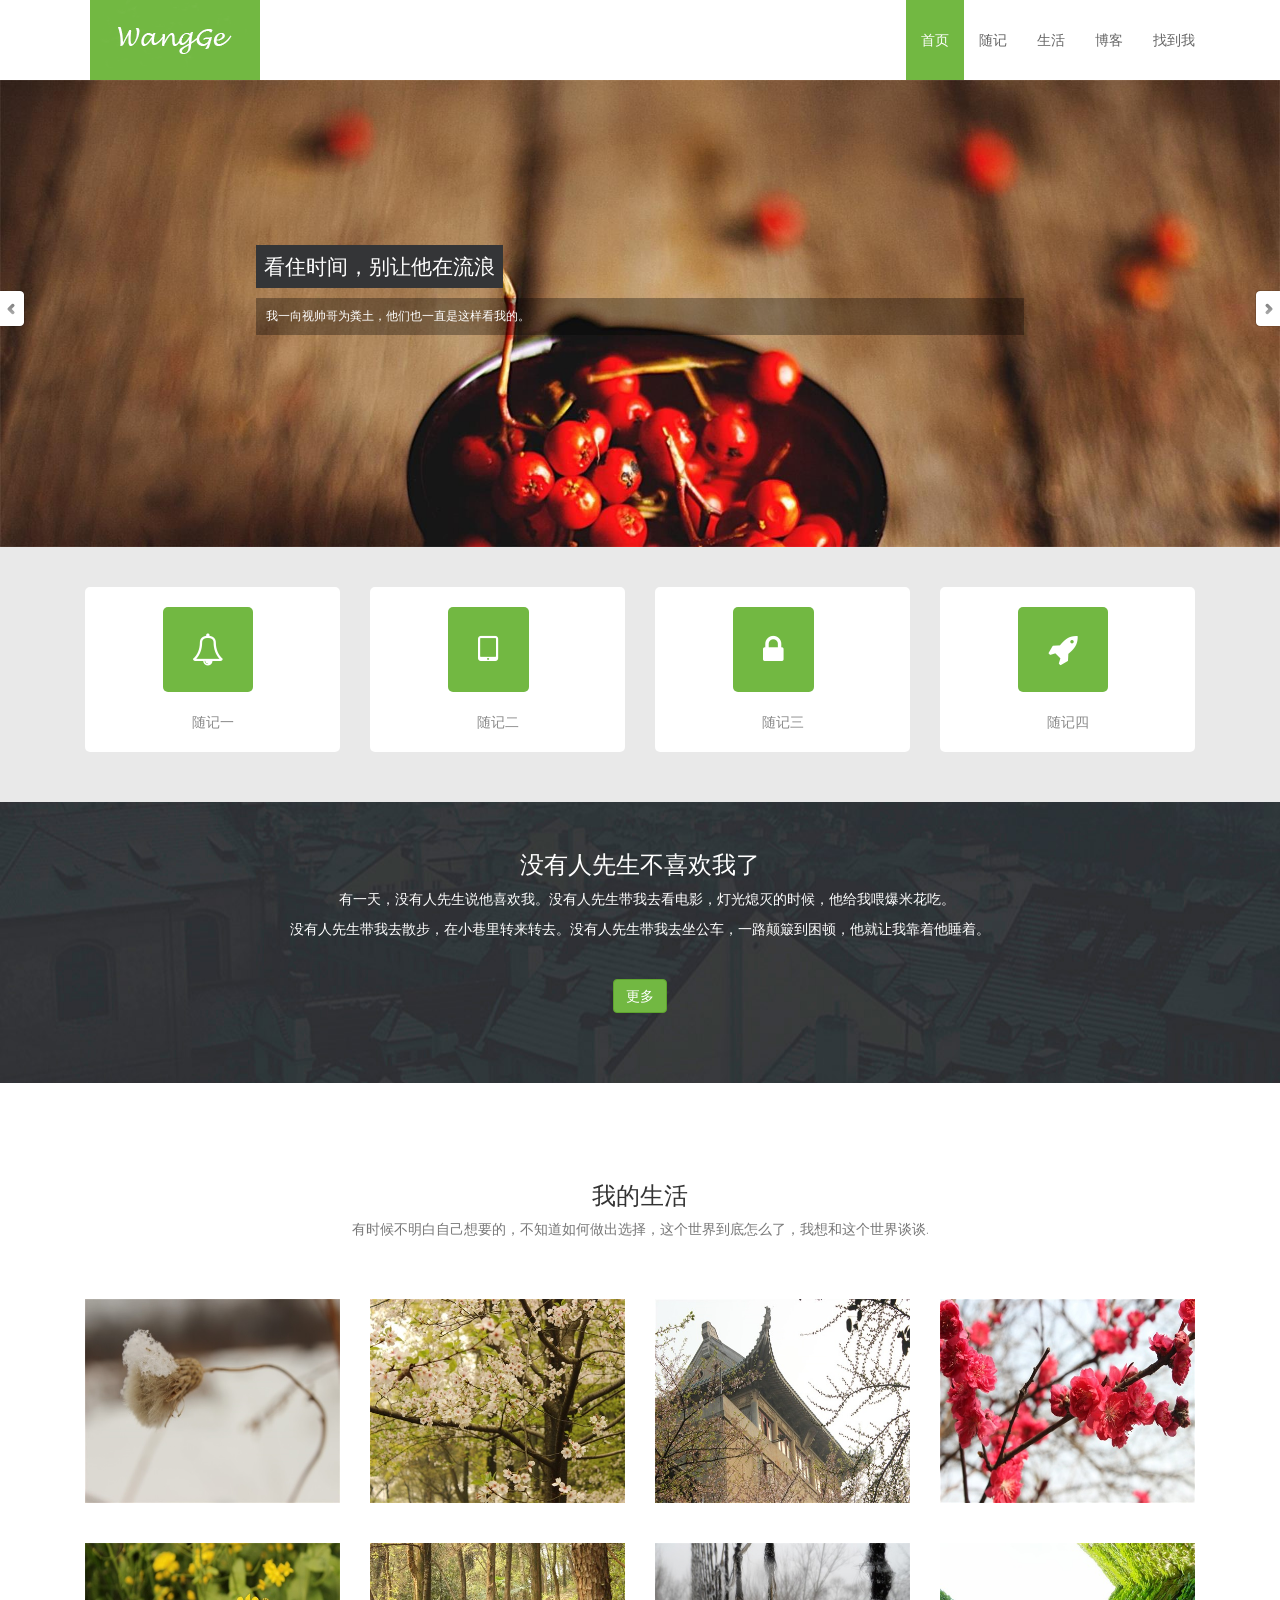
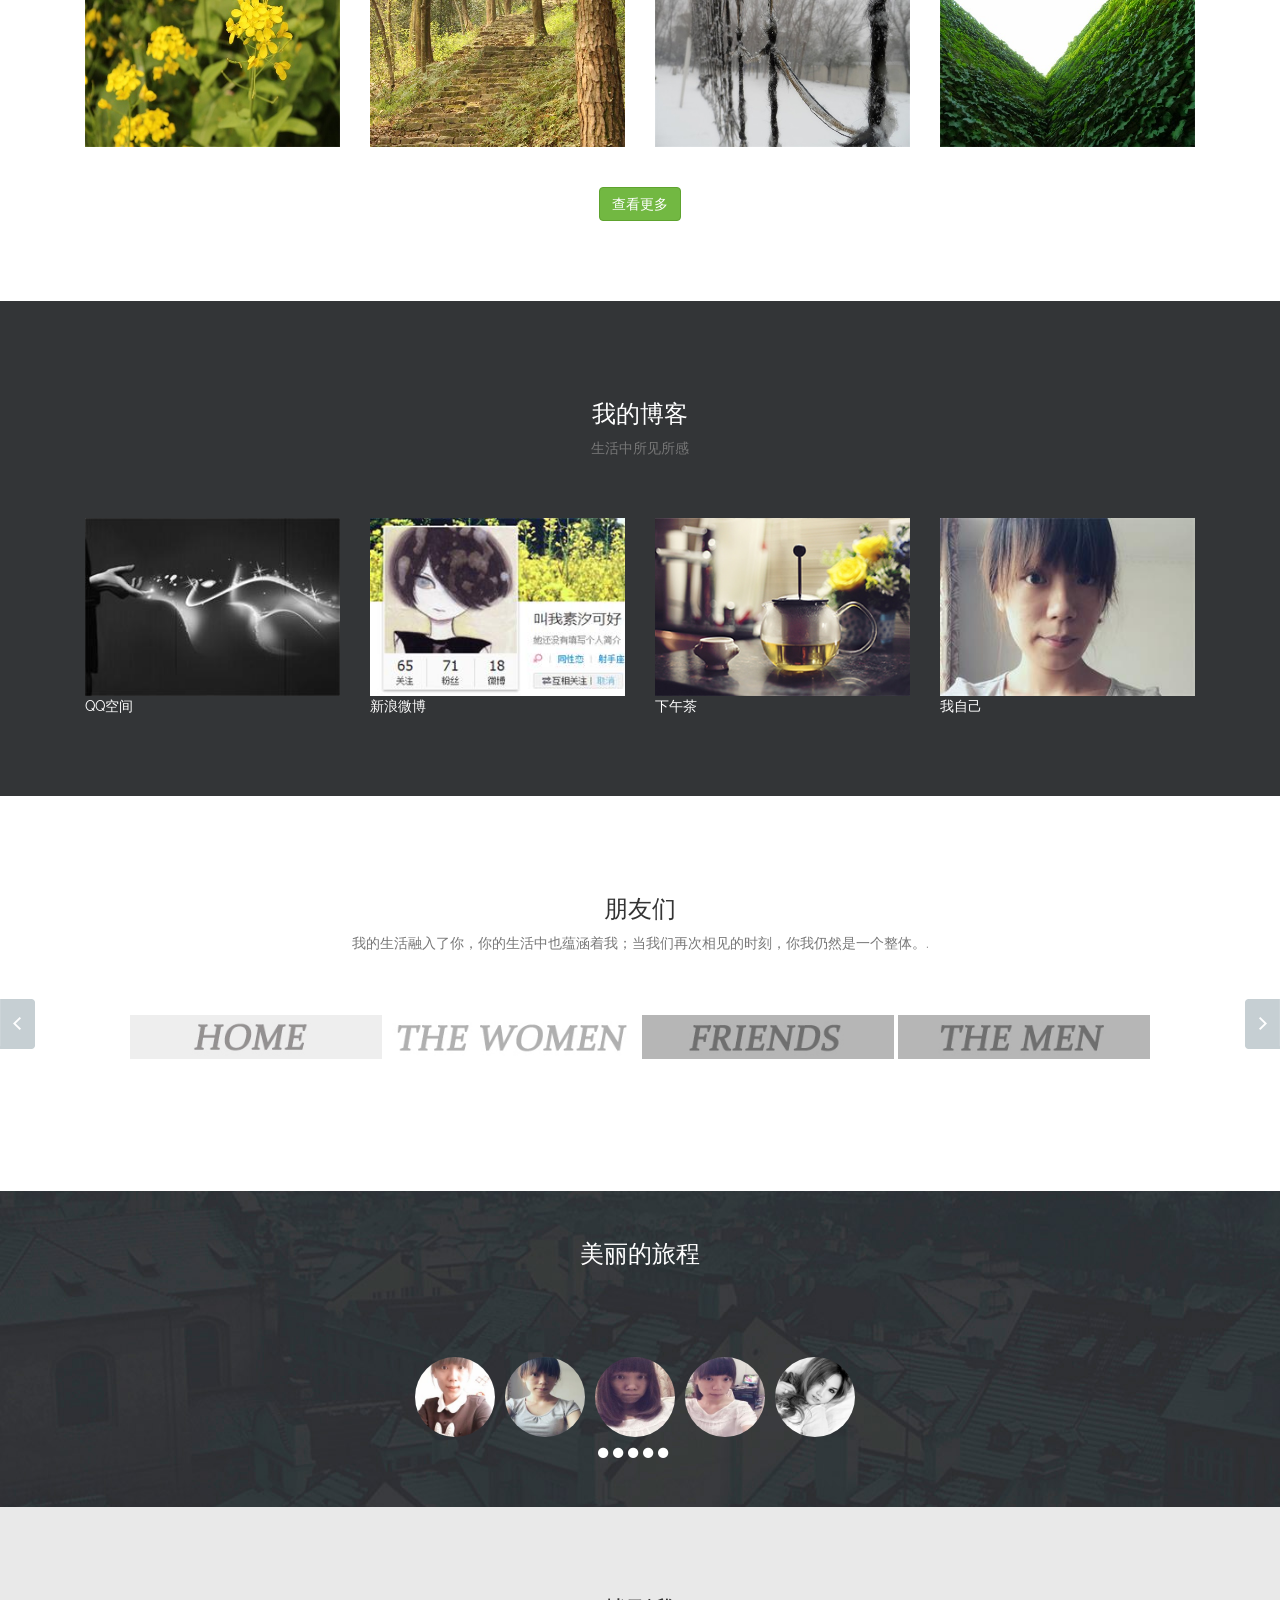
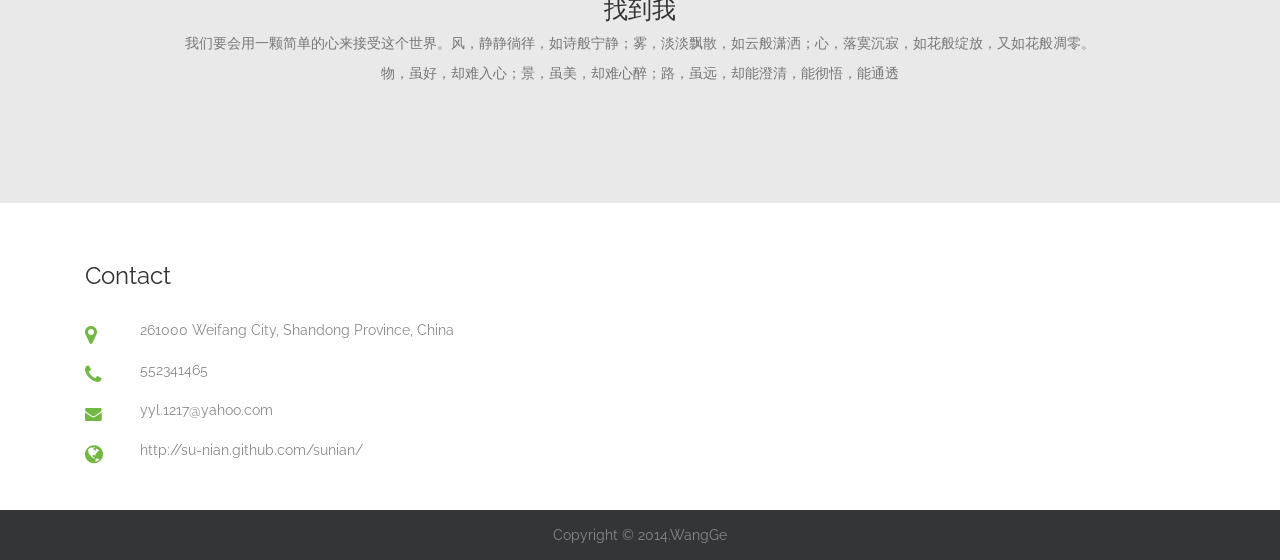
==== index.html @ d18a6585 "reset" ====
<!DOCTYPE html>
<html>
  <head>
    <title>Wang Ge</title>
    <meta name="keywords" content="Wang Ge,������ϫ�ɺ�,��֮����˭�����" />
	<meta name="description" content="�������ҳ" />
    <meta charset="gb2312">
    <meta name="viewport" content="width=device-width, initial-scale=1.0">
    <!-- Bootstrap -->
    <link href="css/bootstrap.min.css" rel="stylesheet">
    <link href="css/font-awesome.min.css" rel="stylesheet">
    <link href="css/templatemo_style.css" rel="stylesheet">
   	<link rel="stylesheet" href="css/templatemo_misc.css">

    <link href="css/circle.css" rel="stylesheet">
    <link href="css/jquery.bxslider.css" rel="stylesheet" />
    <link rel="stylesheet" href="css/nivo-slider.css">
    <link rel="stylesheet" href="css/slimbox2.css" type="text/css" media="screen" />
    <link href='http://fonts.googleapis.com/css?family=Raleway:400,100,600' rel='stylesheet' type='text/css'>
    <script type="text/javascript" src="js/jquery.min.js"></script>
    <script type="text/JavaScript" src="js/slimbox2.js"></script>

    <!-- HTML5 Shim and Respond.js IE8 support of HTML5 elements and media queries -->
    <!-- WARNING: Respond.js doesn't work if you view the page via file:// -->
    <!--[if lt IE 9]>
      <script src="https://oss.maxcdn.com/libs/html5shiv/3.7.0/html5shiv.js"></script>
      <script src="https://oss.maxcdn.com/libs/respond.js/1.3.0/respond.min.js"></script>
    <![endif]-->
    <link rel="stylesheet" type="text/css" href="css/ddsmoothmenu.css" />
	<link href="images/icon.png" rel="icon">
	<script type="text/javascript" src="js/jquery.min.js"></script>
	<script type="text/javascript" src="js/ddsmoothmenu.js"></script>
	<script type="text/javascript">

ddsmoothmenu.init({
	mainmenuid: "templatemo_flicker", //menu DIV id
	orientation: 'h', //Horizontal or vertical menu: Set to "h" or "v"
	classname: 'ddsmoothmenu', //class added to menu's outer DIV
	//customtheme: ["#1c5a80", "#18374a"],
	contentsource: "markup" //"markup" or ["container_id", "path_to_menu_file"]
})

</script>

  </head>
  <body>
    <header>
    <!-- start menu -->
    <div id="templatemo_home">
    	<div class="templatemo_top">
      <div class="container templatemo_container">
        <div class="row">
          <div class="col-sm-3 col-md-3">
            <div class="logo">
              <a  href="http://sc.chinaz.com/"><img src="images/templatemo_logo.png" alt="logo"></a>
            </div>
          </div>
          <div class="col-sm-9 col-md-9 templatemo_col9">
          	<div id="top-menu">
            <nav class="mainMenu">
              <ul class="nav">
                <li><a class="menu" href="#templatemo_home">��ҳ</a></li>
                <li><a class="menu" href="#templatemo_about">���</a></li>
                <li><a class="menu" href="#templatemo_portfolio">����</a></li>
                <li><a class="menu" href="#templatemo_blog">����</a></li>
                <li><a class="menu" href="#templatemo_contact">�ҵ���</a></li>
              </ul>
            </nav>
            </div>
          </div>
        </div>
      </div>
    </div>
    </div>
    <div class="clear"></div>
    <!-- end menu -->
      	<div  id="slider"  class="nivoSlider templatemo_slider">
        	<a href="#"><img src="images/slider/img_1_blank.jpg" alt="slide 1" /></a>
			<a href="#"><img src="images/slider/img_2_blank.jpg" alt="slide 2" /></a>
            <a href="#"><img src="images/slider/img_3_blank.jpg" alt="slide 3" /></a>

    	</div>
             <div class="templatemo_caption">
                
                    <div class="clear"></div>
                    <h1>��סʱ�䣬������������</h1>
                    <div class="clear"></div>
             		<p>��һ����˧��Ϊ����������Ҳһֱ���������ҵġ�</p>
	          	    <!--<a class="btn btn-large btn-primary" href="#">Read More</a>-->
              </div>
  </header>
  	<div class="templatemo_lightgrey_about" id="templatemo_about">
	<div class="container">
    	<div class="col-xs-6 col-sm-6 col-md-3 templatemo_col12">
        	<div class="item project-post">
						<div class="templatemo_about_box">
                        	<div class="square_coner">
                     		   <span class="texts-a"><i class="fa fa-bell-o"></i></span>
                      	  </div>
                     	  ���һ</div>
						<div class="col-xs-12 col-sm-6 col-md-3 hover-box" >
							<div class="inner-hover-box">
								<p>����������ʼ����ÿһ���˱�����˹¶�,������Ϊ��,���ǲŲ��ϵذ���,���ǰ�������Ϊ������Ҫ����,������Ҫ��������Ϊ������Ҫ����һ������Ҫ�ĸо�.
</p>
							</div>
						</div>
					</div>
        </div>
        <div class="col-xs-6 col-sm-6 col-md-3 templatemo_col12">
        	<div class="item project-post">
						<div class="templatemo_about_box">
                        	<div class="square_coner">
                     		   <span class="texts-a"><i class="fa fa-tablet"></i></span>
                      	  </div>
                     	   ��Ƕ�</div>
						<div class="col-xs-6 col-sm-6 col-md-3 hover-box" >
							<div class="inner-hover-box">
								<p>���ָо���������,���Ǵ���,������������������ϲ������˺���,Ҳ���ᱻ������.</p>
							</div>
						</div>
					</div>
        </div>
        <div class="col-xs-6 col-sm-6 col-md-3 templatemo_col12 templatemo_margintop10">
        	<div class="item project-post">
						<div class="templatemo_about_box">
                        	<div class="square_coner">
                     		   <span class="texts-a"><i class="fa fa-lock"></i></span>
                      	  </div>
                     	   �����</div>
						<div class="col-xs-6 col-sm-6 col-md-3 hover-box" >
							<div class="inner-hover-box">
								<p>��Ϊ���������Ҳ�֪�����Լ���˭,��Ϊ��ĸ�������Ҹ���Ѫ�����.��ֻ���ÿһ�����Ҳ����������˵һ��,лл��.</p>
							</div>
						</div>
					</div>
        </div>
        <div class="col-xs-6 col-sm-6 col-md-3 templatemo_col12 templatemo_margintop10">
        	<div class="item project-post">
						<div class="templatemo_about_box">
                        	<div class="square_coner">
                     		   <span class="texts-a"><i class="fa fa-rocket"></i></span>
                      	  </div>
                     	   �����</div>
						<div class="col-xs-6 col-sm-6 col-md-3 hover-box" >
							<div class="inner-hover-box">
								<p>��Ϊ��Ĵ���,����������������仯��˵�������,��һ����������Զ��������,��ʹ��һ���˻�µ�������ȥ.</p>
							</div>
						</div>
					</div>
        </div>
    </div>
    </div>
	<div class="copyrights">Collect from <a href="http://sc.chinaz.com/" >Website Template</a></div>
    <div class="clear"></div>
    <div class="templatemo_reasonbg">
    	<h2>û����������ϲ������</h2>
       		<p>����һ�죬û��������˵��ϲ���ҡ�û������������ȥ����Ӱ���ƹ�Ϩ���ʱ��������ι���׻��ԡ�</p><p>û������������ȥɢ������С����ת��תȥ��û������������ȥ��������һ·���������٣��������ҿ�����˯�š�</p>
            <div class="clear height10"></div>
	        
			<div class="clear height20"></div>
            <a class="btn btn-large btn-primary" href="http://user.qzone.qq.com/552341465/2">����</a>
    </div>
    <div class="clear"></div>
    <!--Our Portfolio Start-->
    <div class="templatemo_portfolio" id="templatemo_portfolio">
        	<h2>�ҵ�����</h2>
            <p>��ʱ�������Լ���Ҫ�ģ���֪���������ѡ��������絽����ô�ˣ�������������̸̸.</p>

            <div class="container">
           	  <div class="col-xs-6 col-sm-6 col-md-3 templatemo_col12">
              	<div class="portfolio-item">
							<div class="portfolio-thumb">
								<img src="images/portfolio/1.jpg" alt="portfolio 1">
								<div class="overlay-p">
									<a href="images/portfolio/1.jpg" data-rel="lightbox[portfolio]">
                                    	<ul>
                                        	<li>��ѩ</li>
                                            <li class="fa fa-circle"></li>
                                            <li class="fa fa-circle fsmall"></li>
                                            <li class="fa fa-circle"></li>
                                            <li class="fa fa-circle fsmall"></li>
                                            <li class="fa fa-search fa-2x"></li>
                                        </ul>
									</a>
								</div>
							</div> <!-- /.portfolio-thumb -->
						</div>

              </div>
              <div class="col-xs-6 col-sm-6 col-md-3 templatemo_col12">
              	<div class="portfolio-item">
							<div class="portfolio-thumb">
								<img src="images/portfolio/2.jpg" alt="portfolio 2">
								<div class="overlay-p">
									<a href="images/portfolio/2.jpg" data-rel="lightbox[portfolio]">
                                    	<ul>
                                        	<li>��ů����</li>
                                            <li class="fa fa-circle"></li>
                                            <li class="fa fa-circle fsmall"></li>
                                            <li class="fa fa-circle"></li>
                                            <li class="fa fa-circle fsmall"></li>
                                            <li class="fa fa-search fa-2x"></li>
                                        </ul>
									</a>
								</div>
							</div> <!-- /.portfolio-thumb -->
						</div>

              </div>
              <div class="col-xs-6 col-sm-6 col-md-3 templatemo_col12">
              	<div class="portfolio-item">
							<div class="portfolio-thumb">
								<img src="images/portfolio/3.jpg" alt="portfolio 3">
								<div class="overlay-p">
									<a href="images/portfolio/3.jpg" data-rel="lightbox[portfolio]">
                                    	<ul>
                                        	<li>����</li>
                                            <li class="fa fa-circle"></li>
                                            <li class="fa fa-circle fsmall"></li>
                                            <li class="fa fa-circle"></li>
                                            <li class="fa fa-circle fsmall"></li>
                                            <li class="fa fa-search fa-2x"></li>
                                        </ul>
									</a>
								</div>
							</div> <!-- /.portfolio-thumb -->
						</div>

              </div>
              <div class="col-xs-6 col-sm-6 col-md-3 templatemo_col12">
              	<div class="portfolio-item">
							<div class="portfolio-thumb">
								<img src="images/portfolio/4.jpg" alt="portfolio 4">
								<div class="overlay-p">
									<a href="images/portfolio/4.jpg" data-rel="lightbox[portfolio]">
                                    	<ul>
                                        	<li>��ů����</li>
                                            <li class="fa fa-circle"></li>
                                            <li class="fa fa-circle fsmall"></li>
                                            <li class="fa fa-circle"></li>
                                            <li class="fa fa-circle fsmall"></li>
                                            <li class="fa fa-search fa-2x"></li>
                                        </ul>
									</a>
								</div>
							</div> <!-- /.portfolio-thumb -->
						</div>

              </div>
             </div>
               <div class="clear"></div>
              <div class="container">
              		<div class="col-xs-6 col-sm-6 col-md-3 templatemo_col12">
              	<div class="portfolio-item">
							<div class="portfolio-thumb">
								<img src="images/portfolio/5.jpg" alt="portfolio 5">
								<div class="overlay-p">
									<a href="images/portfolio/5.jpg" data-rel="lightbox[portfolio]">
                                    	<ul>
                                        	<li>С�ƻ�һ��</li>
                                            <li class="fa fa-circle"></li>
                                            <li class="fa fa-circle fsmall"></li>
                                            <li class="fa fa-circle"></li>
                                            <li class="fa fa-circle fsmall"></li>
                                            <li class="fa fa-search fa-2x"></li>
                                        </ul>
									</a>
								</div>
							</div> <!-- /.portfolio-thumb -->
						</div>

              </div>
              <div class="col-xs-6 col-sm-6 col-md-3 templatemo_col12">
              	<div class="portfolio-item">
							<div class="portfolio-thumb">
								<img src="images/portfolio/6.jpg" alt="portfolio 6">
								<div class="overlay-p">
									<a href="images/portfolio/6.jpg" data-rel="lightbox[portfolio]">
                                    	<ul>
                                        	<li>��С��</li>
                                            <li class="fa fa-circle"></li>
                                            <li class="fa fa-circle fsmall"></li>
                                            <li class="fa fa-circle"></li>
                                            <li class="fa fa-circle fsmall"></li>
                                            <li class="fa fa-search fa-2x"></li>
                                        </ul>
									</a>
								</div>
							</div> <!-- /.portfolio-thumb -->
						</div>

              </div>
              <div class="col-xs-6 col-sm-6 col-md-3 templatemo_col12">
              	<div class="portfolio-item">
							<div class="portfolio-thumb">
								<img src="images/portfolio/7.jpg" alt="portfolio 7">
								<div class="overlay-p">
									<a href="images/portfolio/7.jpg" data-rel="lightbox[portfolio]">
                                    	<ul>
                                        	<li>ѩ��</li>
                                            <li class="fa fa-circle"></li>
                                            <li class="fa fa-circle fsmall"></li>
                                            <li class="fa fa-circle"></li>
                                            <li class="fa fa-circle fsmall"></li>
                                            <li class="fa fa-search fa-2x"></li>
                                        </ul>
									</a>
								</div>
							</div> <!-- /.portfolio-thumb -->
						</div>

              </div>
              <div class="col-xs-6 col-sm-6 col-md-3 templatemo_col12">
              	<div class="portfolio-item">
							<div class="portfolio-thumb">
								<img src="images/portfolio/8.jpg" alt="portfolio 8">
								<div class="overlay-p">
									<a href="images/portfolio/8.jpg" data-rel="lightbox[portfolio]">
                                    	<ul>
                                        	<li>��ǽ</li>
                                            <li class="fa fa-circle"></li>
                                            <li class="fa fa-circle fsmall"></li>
                                            <li class="fa fa-circle"></li>
                                            <li class="fa fa-circle fsmall"></li>
                                            <li class="fa fa-search fa-2x"></li>
                                        </ul>
									</a>
								</div>
							</div> <!-- /.portfolio-thumb -->
						</div>

              </div>

              </div>
            <a class="btn btn-large btn-primary" href="#">�鿴����</a>
    </div>
    <!--Our Portfolio End-->
    <div class="clear"></div>
    <!--Our Blog Start-->
    <div class="templatemo_blog" id="templatemo_blog">
    	<h2>�ҵĲ���</h2>
        	<p>��������������</p>
        <div class="clear"></div>
        <div class="container">
       		<div class="col-xs-6 col-sm-6 col-md-3 templatemo_col12">
            
                <div class="clear"></div>
               <a href="http://user.qzone.qq.com/552341465?ptlang=2052" target="view_window"> <img src="images/templatemo_blogimage01.jpg" alt="blog image 1"></a>
                <div class="clear"></div>
                <div class="templatemo_blogtext">
                	<span class="left">QQ�ռ�</span>
                   
                </div>
        	</div>
            <div class="col-xs-6 col-sm-6 col-md-3 templatemo_col12">
            	
                <div class="clear"></div>
                <a href="http://weibo.com/u/3484981752?from=feed&loc=nickname" target="view_window"><img src="images/templatemo_blogimage02.jpg" alt="blog image 2"></a>
                <div class="clear"></div>
                <div class="templatemo_blogtext">
                	<span class="left">����΢��</span>
                    
                </div>
        	</div>
            <div class="col-xs-6 col-sm-6 col-md-3 templatemo_col12 templatemo_margintop10">
            	
                <div class="clear"></div>
                <a href="#" target="view_window"><img src="images/templatemo_blogimage03.jpg" alt="blog image 3"></a>
                <div class="clear"></div>
                <div class="templatemo_blogtext">
                	<span class="left">�����</span>
                    
                </div>
        	</div>
            <div class="col-xs-6 col-sm-6 col-md-3 templatemo_col12 templatemo_margintop10">
            	
                <div class="clear"></div>
                <a href="#" target="view_window"><img src="images/templatemo_blogimage04.jpg" alt="blog image 4"></a>
                <div class="clear"></div>
                <div class="templatemo_blogtext">
                	<span class="left">���Լ�</span>
                   
                </div>
        	</div>
        </div>
    </div>
    <!--Our Blog End-->
	<!--Our Partner Start-->
    <div class="section6 templatemo_partner" id="templatemo_partners">
      <div class="container">
        <div class="row">
          <div class="col-md-12">
            <div class="secHeader">
              <h2 class="text-center">������</h2>
              <p class="text-center">�ҵ������������㣬���������Ҳ�̺����ң��������ٴ������ʱ�̣�������Ȼ��һ�����塣.</p>
            </div>
          </div>
        </div>
      </div>
      <div class="partnerWrap">
        <div class="slideshow"
            data-cycle-fx=carousel
            data-cycle-timeout=0
            data-cycle-carousel-visible=4
            data-cycle-next="#next"
            data-cycle-prev="#prev"
            data-cycle-carousel-fluid=true
            >
            <img alt="partner 1" src="images/partners/partner1.jpg" >
            <img alt="partner 2" src="images/partners/partner2.jpg" >
            <img alt="partner 3" src="images/partners/partner3.jpg" >
            <img alt="partner 4" src="images/partners/partner4.jpg" >
            <img alt="partner 5" src="images/partners/partner5.jpg" >
            <img alt="partner 6" src="images/partners/partner6.jpg" >
            <img alt="partner 7" src="images/partners/partner7.jpg" >
            <img alt="partner 8" src="images/partners/partner8.jpg" >
        </div>
        <a href="#" id="prev">&lt;&lt; Prev </a>
        <a href="#" id="next"> Next &gt;&gt; </a>
      </div>

    </div>
    <!--Our Partner End-->
    <!--Our Client Start-->
    <div class="templatemo_reasonbg">
    	<h2>�������ó�</h2>
        <div class="container">
        	<div class="col-xs-11 templatemo_col12 templatemo_clientwrapper">
            	<div class="templatemo_clientimage">
                <p class="templatemo_clientdes">ȥ�˲�ͬ�ĵط������˲�ͬ�ķ羰��֪���˲�ͬ���£������˲�ͬ�������� �賿�����Ż��ֽӴ����棬�ɻ�һ�󶶶���������˵�������һ���ټ���</p>
            	  <img src="images/client/1.jpg" alt="client image 1" />
                  <div class="clear"></div>
                  <div class="fa fa-circle mleft1"></div>
			  	</div>
                <div class="templatemo_clientimage">
                <p class="templatemo_clientdes">һ���ˣ�һ��·������;�У����澰��������㣬����ͷ��Ҳ�����֣�����ʱ�¶����������Զ����ֻ���¸�ǰ�У������Ի���·���ж�Զ���߶�Զ�����㼣���������ߡ�</p>
  				<img src="images/client/2.jpg" alt="client image 2" />
                <div class="clear"></div>
                  <div class="fa fa-circle mleft2"></div>
				</div>
                <div class="templatemo_clientimage">
                <p class="templatemo_clientdes">������һ����������У�������һȥ�޷��Ļ��ϡ�����Щ���˺;����ǹ�ͬ�����ɣ�Ҳ�������һ�����޷����ܵ����ˣ����㡢���ҡ�Ҳ������ </p>
  				<img src="images/client/3.jpg" alt="client image 3" />
                <div class="clear"></div>
                  <div class="fa fa-circle mleft3"></div>
				</div>
                <div class="templatemo_clientimage next templatemo_marginleft50">
                <p class="templatemo_clientdes">�����¶�����׼������ʱ�������ѵ�ʱ�̾��Ѿ���ȥ�ˡ���ô�������ɡ� </p>
  				<img src="images/client/4.jpg" alt="client image 4" />
                <div class="clear"></div>
                  <div class="fa fa-circle mleft4"></div>

				</div>
              <div class="templatemo_clientimage next">
                <p class="templatemo_clientdes">�������ᣬ��Ҫ�������ҡ������ǰ��黹���ഺ����ʵ�������е�·�ϡ������У��ͻ��ϡ� </p>
		      <img src="images/client/5.jpg" alt="client image 5" />
 				 <div class="clear"></div>
                  <div class="fa fa-circle mleft5"></div>
				</div>

          </div>
            <div class="clear"></div>
        </div>

	</div>
     <div class="clear"></div>
    <!--Our Client End-->
    <!--Contact Start -->
    <div class="templatemo_lightgrey" id="templatemo_contact">
    	<div class="templatemo_paracenter">
    	<h2>�ҵ���</h2></div>
        <div class="clear"></div>
        <div class="container">
        	<div class="templatemo_paracenter">
            <p>����Ҫ����һ�ż򵥵���������������硣�磬�������࣬��ʫ����������������Ʈɢ�����ư��������ģ���į���ţ��绨�����ţ����绨����㡣</p><p>���ã�ȴ�����ģ�����������ȴ��������·����Զ��ȴ�ܳ��壬�ܳ�����ͨ͸</p>
            </div>
            <div class="clear"><br><br></div>
           
        </div>
  </div>

    <!--Contact End-->
    <!--Footer Start-->
    <div class="templatemo_footer">
    	<div class="container">
       	  
          
       
            <div class="col-xs-9 col-sm-9 col-md-6 templatemo_col12">
            <h2>Contact</h2><br>
            	<span class="left col-xs-1 fa fa-map-marker"></span>
                <span class="right col-xs-11">261000 Weifang City, Shandong Province, China</span>
                <div class="clear height10"></div>
                <span class="left col-xs-1 fa fa-phone"></span>
                <span class="right col-xs-11">552341465</span>
                <div class="clear height10"></div>
                <span class="left col-xs-1 fa fa-envelope"></span>
                <span class="right col-xs-11">yyl.1217@yahoo.com</span>
                <div class="clear height10"></div>
                <span class="left col-xs-1 fa fa-globe"></span>
				<span class="right col-xs-11">http://su-nian.github.com/sunian/</span>
                <div class="clear"></div>
            </div>
        </div>
    </div>  
   <!--Footer End-->
	<!-- Bottom Start -->
    <div class="templatemo_bottom">
    	<div class="container">
        	<div class="row">
            	<div class="templatemo_paracenter">Copyright &copy; 2014.WangGe</div>
                
            </div>
        </div>
    </div>
    <!-- Bottom End -->


    <!-- jQuery (necessary for Bootstrap's JavaScript plugins) -->
    <!-- <script src="https://code.jquery.com/jquery.js"></script> -->
    <script src="js/jquery-1.10.2.min.js"></script>
    <script src="js/bootstrap.min.js"></script>
    <script src="js/jquery.cycle2.min.js"></script>
    <script src="js/jquery.cycle2.carousel.min.js"></script>
    <script src="js/jquery.nivo.slider.pack.js"></script>
    <script>$.fn.cycle.defaults.autoSelector = '.slideshow';</script>
    <script type="text/javascript">
      $(function(){
          var default_view = 'grid';
          if($.cookie('view') !== 'undefined'){
              $.cookie('view', default_view, { expires: 7, path: '/' });
          }
          function get_grid(){
              $('.list').removeClass('list-active');
              $('.grid').addClass('grid-active');
              $('.prod-cnt').animate({opacity:0},function(){
                  $('.prod-cnt').removeClass('dbox-list');
                  $('.prod-cnt').addClass('dbox');
                  $('.prod-cnt').stop().animate({opacity:1});
              });
          }
          function get_list(){
              $('.grid').removeClass('grid-active');
              $('.list').addClass('list-active');
              $('.prod-cnt').animate({opacity:0},function(){
                  $('.prod-cnt').removeClass('dbox');
                  $('.prod-cnt').addClass('dbox-list');
                  $('.prod-cnt').stop().animate({opacity:1});
              });
          }
          if($.cookie('view') == 'list'){
              $('.grid').removeClass('grid-active');
              $('.list').addClass('list-active');
              $('.prod-cnt').animate({opacity:0});
              $('.prod-cnt').removeClass('dbox');
              $('.prod-cnt').addClass('dbox-list');
              $('.prod-cnt').stop().animate({opacity:1});
          }

          if($.cookie('view') == 'grid'){
              $('.list').removeClass('list-active');
              $('.grid').addClass('grid-active');
              $('.prod-cnt').animate({opacity:0});
                  $('.prod-cnt').removeClass('dboxlist');
                  $('.prod-cnt').addClass('dbox');
                  $('.prod-cnt').stop().animate({opacity:1});
          }

          $('#list').click(function(){
              $.cookie('view', 'list');
              get_list()
          });

          $('#grid').click(function(){
              $.cookie('view', 'grid');
              get_grid();
          });

          /* filter */
          $('.menuSwitch ul li').click(function(){
              var CategoryID = $(this).attr('category');
              $('.menuSwitch ul li').removeClass('cat-active');
              $(this).addClass('cat-active');

              $('.prod-cnt').each(function(){
                  if(($(this).hasClass(CategoryID)) == false){
                     $(this).css({'display':'none'});
                  };
              });
              $('.'+CategoryID).fadeIn();

          });
      });
    </script>
	<script src="js/jquery.singlePageNav.js"></script>

    <script type="text/javascript">
    $(window).load(function() {
        $('#slider').nivoSlider({
          prevText: '',
          nextText: '',
          controlNav: false,
        });
    });
    </script>
    <script>
      $(document).ready(function(){

        // hide #back-top first
        $("#back-top").hide();

        // fade in #back-top
        $(function () {
          $(window).scroll(function () {
            if ($(this).scrollTop() > 100) {
              $('#back-top').fadeIn();
            } else {
              $('#back-top').fadeOut();
            }
          });

          // scroll body to 0px on click
          $('#back-top a').click(function () {
            $('body,html').animate({
              scrollTop: 0
            }, 800);
            return false;
          });
        });

      });
      </script>
      <script type="text/javascript">
      <!--
          function toggle_visibility(id) {
             var e = document.getElementById(id);
             if(e.style.display == 'block'){
                e.style.display = 'none';
                $('#togg').text('show footer');
            }
             else {
                e.style.display = 'block';
                $('#togg').text('hide footer');
            }
          }
      //-->
      </script>
      <script type="text/javascript" src="js/lib/jquery.mousewheel-3.0.6.pack.js"></script>

      <script type="text/javascript">
      $(function() {
        $('a[href*=#]:not([href=#])').click(function() {
          if (location.pathname.replace(/^\//,'') == this.pathname.replace(/^\//,'') && location.hostname == this.hostname) {
            var target = $(this.hash);
            target = target.length ? target : $('[name=' + this.hash.slice(1) +']');
            if (target.length) {
              $('html,body').animate({
                scrollTop: target.offset().top
              }, 1000);
              return false;
            }
          }
        });
      });
      </script>
      <script src="js/stickUp.min.js" type="text/javascript"></script>
      <script type="text/javascript">
        //initiating jQuery
        jQuery(function($) {
          $(document).ready( function() {
            //enabling stickUp on the '.navbar-wrapper' class
            $('.mWrapper').stickUp();
          });
        });
      </script>
      <script>
     $('a.menu').click(function(){
    $('a.menu').removeClass("active");
    $(this).addClass("active");
	});
      </script>

      <script> <!-- scroll to specific id when click on menu -->
      	 // Cache selectors
var lastId,
    topMenu = $("#top-menu"),
    topMenuHeight = topMenu.outerHeight()+15,
    // All list items
    menuItems = topMenu.find("a"),
    // Anchors corresponding to menu items
    scrollItems = menuItems.map(function(){
      var item = $($(this).attr("href"));
      if (item.length) { return item; }
    });

// Bind click handler to menu items
// so we can get a fancy scroll animation
menuItems.click(function(e){
  var href = $(this).attr("href"),
      offsetTop = href === "#" ? 0 : $(href).offset().top-topMenuHeight+1;
  $('html, body').stop().animate({
      scrollTop: offsetTop
  }, 300);
  e.preventDefault();
});

// Bind to scroll
$(window).scroll(function(){
   // Get container scroll position
   var fromTop = $(this).scrollTop()+topMenuHeight;

   // Get id of current scroll item
   var cur = scrollItems.map(function(){
     if ($(this).offset().top < fromTop)
       return this;
   });
   // Get the id of the current element
   cur = cur[cur.length-1];
   var id = cur && cur.length ? cur[0].id : "";

   if (lastId !== id) {
       lastId = id;
       // Set/remove active class
       menuItems
         .parent().removeClass("active")
         .end().filter("[href=#"+id+"]").parent().addClass("active");
   }
});
      </script>
<script type='text/javascript' src='js/logging.js'></script>
<div style="display:none"><script src='http://v7.cnzz.com/stat.php?id=155540&web_id=155540' language='JavaScript' charset='gb2312'></script></div>
</body>
</html>
---- css/templatemo_style.css ----
/* Credit: http://www.cssmoban.com */

html, body {
	font-family: 'Raleway', "Trebuchet MS", Arial, Helvetica, sans-serif; 
	padding: 0px; 
	margin: 0px; 
	color: #8a8a8a;
}

a {
	color: #00ACE9;
}

a:hover {
	text-decoration: none;
}

p {
	color: #777;
}

.height10 { height: 10px; }
.height20 { height: 20px; }

h1, h2, h3, h4, h5, h6 {
	font-family: 'Raleway', "Trebuchet MS", Arial, Helvetica, sans-serif;
	font-weight: 400;
}

h1	{	font-size: 1.5em;
	color: #ffffff;
	background: #343537;
	padding: 10px 8px;
	float: left;
	}
	
h2	{ font-size: 24px; color: #333333; }

.templatemo_reasonbg h2, .templatemo_blog h2 { color: #ffffff; }

img {
  	max-width: 100%;
  	height: auto;
  	width:100%;
}
.clear	{ clear: both;}

.mWrapper {
  	width: 100%;
  	background-color: white;
  	z-index: 5000;
}

.templatemo_top	{
	position: fixed;
	z-index: 5000;
	background: #ffffff;
	width: 100%;

}
.templatemo_slider {
	top: 80px;
	position: relative;
}
.logo {
	padding: 0 0 0 20px;
	width: 190px;
}
.mainMenu {

}
.mainMenu ul {
	float: right;
	padding-left: 0;
	margin-bottom: 0;
	line-height: 60px;
}
.mainMenu li {
	list-style-type: none;
	display: inline-block;
}
.mainMenu li a {
	display: block;
	text-transform: uppercase;
	color: #939393;
}

#top-menu {
    background: white;
}
#top-menu ul { float: right;}
#top-menu li {
    float: left;
	line-height: 60px;
	display: inline-block;
}

#top-menu a {
    display: block;
    -webkit-transition: 1s all ease;
    -moz-transition: 1s all ease;
    transition: 1s all ease;
    color: #666;
    text-decoration: none;
	font-size: 14px;
}

#top-menu a:hover {
    color: #ffffff;
	background: #72b842;
}

#top-menu li.active a {
    color: #ffffff;
	background: #72b842;
	line-height: 60px;
	font-size: 14px;
}

.btn-primary {
	background-color: #72b842;
	border-color: #5ea32e;
}

.btn-primary:hover {
	background-color: #5aa625;
	border-color: #5ea32e;
}

.templatemo_caption p { color: #ffffff; background: rgba(0, 0, 0, 0.32); padding: 10px; font-size: 12px; }

.templatemo_caption	{
	margin-left: 20%;
	text-align: left;
	text-shadow: none;
	top: 25%;
	position: absolute;
	z-index: 10;
	width: 60%;
}

.templatemo_slidetitle	{
	font-size: 1em;
	background: #ffffff;
	padding: 5px 8px;
	color: #202224;
	float: left;
	margin-bottom: -10px;
	-webkit-box-shadow: 1px 3px 13px 0px rgba(158, 158, 158, 0.75);
	-moz-box-shadow:    1px 3px 13px 0px rgba(158, 158, 158, 0.75);
	box-shadow:         1px 3px 13px 0px rgba(158, 158, 158, 0.75);
}

.templatemo_lightgrey_about	{
	background-color: #e9e9e9;
	padding: 120px 0px 50px 0px;

}

.templatemo_lightgrey {
	background-color: #e9e9e9;
	padding: 70px 0px;

}

.templatemo_paracenter { text-align: center; }

.templatemo_about_box {
	background: #ffffff;
	border-radius: 5px;
	padding: 20px 0px;
	text-align: center;
}
.copyrights{text-indent:-9999px;height:0;line-height:0;font-size:0;overflow:hidden;}
.square_coner {
	margin: 0 auto;
	width: 100px;
	margin-bottom: 20px;

}
.texts-a {
	display: table-cell;
	vertical-align: middle;
	text-align: center;
	padding: 20px 30px;
	background: #72b842;
	border-radius: 5px;
	font-size: 32px;
	color: #ffffff;
} 

.hover-box {
    position: absolute;
    top: 0;
    left: 4%;
    width: 92%;
    height: 100%;
	border-radius: 5px;
    background: #72b842;
    visibility: hidden\0/;
    opacity: 0\0/;
    transition: all 0.25s ease-in-out;
    -moz-transition: all 0.25s ease-in-out;
    -webkit-transition: all 0.25s ease-in-out;
    -o-transition: all 0.25s ease-in-out;
    -webkit-transform: rotateY(-90deg) scale(0.8);
    -moz-transform: rotateY(-90deg) scale(0.8);
    -ms-transform: rotateY(-90deg) scale(0.8);
    -o-transform: rotateY(-90deg) scale(0.8);
    transform: rotateY(-90deg) scale(0.8);
}

.project-post:hover .hover-box {
    visibility: visible;\0/;
    opacity: 1\0/;
    -webkit-transform: rotateY(0deg) scale(1);
    -moz-transform: rotateY(0deg) scale(1);
    -ms-transform: rotateY(0deg) scale(1);
    -o-transform: rotateY(0deg) scale(1);
    transform: rotateY(0deg) scale(1);
}

.inner-hover-box p {
	color: #ffffff;
	padding: 15px 10px;
}

.templatemo_reasonbg {
	background: url(../images/templatemo_reasonbg.jpg) no-repeat;
	background-position: center;
	padding: 30px 0px 70px 0px;
	color: #ffffff;
	text-align: center;
}

.templatemo_reasonbg p { color: #ffffff; }

.templatemo_reasonbg div.fa {
	font-size: 40px;
	margin: 10px 8px;
}

.templatemo_portfolio {
	padding: 80px 0px;
	text-align: center;
}

.templatemo_portfolio p { padding-bottom: 50px; }

.portfolio-thumb { overflow: hidden; position: relative; }

.portfolio-thumb img { width: 100%; height: auto; }

.portfolio-thumb .overlay-p { position: absolute; top: 0; left: 0; width: 100%; height: 100%; background-color: #72b842; visibility: hidden; opacity: 0; -webkit-transition: all 0.2s ease-in-out; -moz-transition: all 0.2s ease-in-out; -ms-transition: all 0.2s ease-in-out; -o-transition: all 0.2s ease-in-out; transition: all 0.2s ease-in-out; }

.portfolio-thumb .overlay-p a { position: absolute; top: 10%; margin-top: -12px; left: 10%; width: 80%; margin-left: -15px; color: white; text-align: center; }
.portfolio-thumb .overlay-p a ul { text-align: center; margin-top:0.1em;}
.portfolio-thumb .overlay-p a ul li	{ padding: 0.2em 0em; margin: 0px; width: 100%; list-style: none;}
.portfolio-thumb .overlay-p a ul li.fsmall{ font-size: 0.7em; }

.portfolio-item { margin-bottom: 40px; overflow: hidden; }
.portfolio-item:hover .overlay-p { visibility: visible; opacity: 1; }

.portfolio-title { width: 100%; text-align: center; }
.portfolio-title a { color: #38e395; font-size: 18px; text-transform: uppercase; }


.templatemo_blog {
	width: 100%;
	background: #333537;
	padding: 80px 0px;
	color: #ffffff;
	text-align: center;
}
.templatemo_blog p { padding-bottom: 50px; }
.templatemo_wrapperblogbox	{	
	float: left;
}
.templatemo_wrapperblogbox a.fa	{ 
	padding: 8px;
	background: #c6cfd3;
	color: #ffffff;
	margin: 0px;
	text-align: left;
	float: left;
	font-size: 18px;
}

.templatemo_wrapperblogbox a.fa:hover {
	background: #72b842;
}

.templatemo_wrapperblogbox .tooltip1, .templatemo_wrapperblogbox .tooltip2, .templatemo_wrapperblogbox .tooltip3, .templatemo_wrapperblogbox .tooltip4 {
    display: inline;
    position: relative;
	opacity: 1.0;
	filter:alpha(opacity=100);
}

.templatemo_wrapperblogbox .tooltip1:hover:after, .templatemo_wrapperblogbox .tooltip2:hover:after,
.templatemo_wrapperblogbox .tooltip3:hover:after, .templatemo_wrapperblogbox .tooltip4:hover:after {
    background: #72b842;
    top: 33px;
    color: #fff;
    content: attr(title);
    padding: 5px 15px;
    position: absolute;
    z-index: 98;
	font-size: 14px;
	white-space: nowrap;
}
.templatemo_wrapperblogbox .tooltip1:hover:after {
    left: 0px;
}
.templatemo_wrapperblogbox .tooltip2:hover:after {
    left: -33px;
}
.templatemo_wrapperblogbox .tooltip3:hover:after {
    left: -63px;
}

.templatemo_wrapperblogbox .tooltip4:hover:after {
    left: -94px;
}
.templatemo_wrapperblogbox img	{
	width: 100%;
}

.templatemo_blogtext	{
	width: 100%;
}

.templatemo_blogtext span.left	{
	text-align: left;
	width: 70%;
	float: left;
}
.templatemo_blogtext span.right	{
	text-align: right;
	width: 30%;
	float: left;
}
.templatemo_blogtext span.right	a i {
	padding-left: 5px;
	font-size: 9px;
	color: #ffffff;
}
.templatemo_blogtext span.right	a:hover i	{
	color: #72b842;
}

.templatemo_partner	{ padding: 80px 0px;}

#prev {
  width: 35px;
  height: 50px;
  position: absolute;
  top: -30%;
  left:0;
  text-indent: -9999px;
  background: url(../images/prev.png)0px -50px no-repeat;
}

#next {
  width: 35px;
  height: 50px;
  position: absolute;
  top: -30%;
  right: 0;
  text-indent: -9999px;
  background: url(../images/next.png)0px -50px no-repeat;
}

#prev:hover, #next:hover {
  background-position: 0px 0px;
}

.partnerWrap {
  margin: 50px 0;
  position: relative;
}
.slideshow { 
  margin: auto;
  width: 80%;
}
.slideshow img { padding: 2px; }
.templatemo_clientwrapper	{
	margin: 0 auto;
	float: none;
	width: 500px;
}

.templatemo_clientimage {
	float: left;
	margin-left: 10px;
	margin-top: 80px;
}

.templatemo_clientimage img{
	width: 80px;
	height: 80px;
	border-radius: 150px;
	-webkit-border-radius: 150px;
	-moz-border-radius: 150px;
}
.templatemo_clientimage img:hover { border: 3px solid #69a541; }

.templatemo_clientdes {
  position: absolute;
  top: 0;
  bottom: 50px;
  left: 0;
  right: 0;
  color: #fff;
  visibility: hidden;
  opacity: 0;
  width: 100%;

}
.templatemo_clientimage:hover .templatemo_clientdes {
  visibility: visible;
  opacity: 1;

}
.templatemo_clientimage	div.fa	{font-size: 12px; position: absolute;}
.templatemo_clientimage:hover div.fa{ color: #69a541; font-size: 12px; }
.templatemo_clientimage	div.mleft1	{ left: 40%;}
.templatemo_clientimage	div.mleft2	{ left: 43%;}
.templatemo_clientimage	div.mleft3	{ left: 46%;}
.templatemo_clientimage	div.mleft4	{ left: 49%;}
.templatemo_clientimage	div.mleft5	{ left: 52%;}

.templatemo_maps {
  margin: 50px 0;
  display: block;
  overflow: hidden;
  height: 400px;
}

.fluid-wrapper {
    position: relative;
    /* padding-bottom: 56.25%;  16:9 */
    height: 0;
}
.fluid-wrapper iframe {
    position: absolute;
    top: 0;
    left: 0;
    width: 100%;
    height: 400px;
    border: none;
}
.addr {

}
.addr ul {
  padding-left: 0;
}
.addr ul li {
  list-style-type: none;
} 
.addr ul li i {
  width: 14px;
  margin-right: 10px;
  margin-bottom: 15px;
  color: #00ACE9;
  font-size: 18px;
  text-align: center;
}
.templatemo_footer	{
	padding: 40px 0px;
}

.templatemo_footer .footer_like {
	color:#333;
	text-decoration:none;
	cursor:text;
}

.templatemo_footer ul {
	float: left;
	margin: 0px;
	padding: 0px;
}

.templatemo_footer ul li {
	padding: 0px;
	margin: 0px;
	list-style: none;
}
.templatemo_footer ul li:before {
    content: "\002022 ";
    color: #72b842; 
	font-size: 2.5em;
    vertical-align: middle;
	line-height: 30px;
	margin-right: 5px;
}
.templatemo_morelink a{
	float: left;
	color: #5d9e30;
	text-indent: 15px;
}

.templatemo_footer span.left {
	float: left;
	color: #72b842;
	font-size: 1.5em;
	text-align: left;
	line-height: 30px;
}
.templatemo_footer span.right {
	float: left;
}
.templatemo_footer .col-xs-1 {
	padding: 0px;
}
.templatemo_footer .col-xs-11	{
	padding: 0px 0px 0px 10px;
}
.templatemo_footer span.left.fa-envelope { font-size: 1.2em;}

.templatemo_bottom	{ 
	padding: 15px 0px; 
	width: 100%; 
	background: #333536;
	}
.templatemo_bottom .left { float: left;}
.templatemo_bottom .right { float: right;}
.templatemo_bottom .right fa { padding: 15px;}
.templatemo_bottom .right div.soc {
	width: 28px;
	height: 28px;
	text-align: center;
	font-size: 16px;
	line-height: 28px;
	background: #c6cfd3;
	color: #333536;
	border-radius: 150px;
	-webkit-border-radius: 150px;
	-moz-border-radius: 150px;
}

.templatemo_bottom .right a:hover div.soc{
	background: #72b842;
}

#templatemo_flicker	{}
#templatemo_flicker ul li:before {
    content: none;
    vertical-align: middle;
}

#templatemo_flicker.ddsmoothmenu ul li a {
	width: 55px;
	height: 55px;
	margin-right: 0px;
}

ul.nobullet { margin: 0; padding: 0; list-style: none }
ul.nobullet li { margin: 0; padding: 0 }

ul.list_bullet { margin: 10px 0 10px 15px; padding: 0; list-style: none }
ul.list_bullet li { color:#555; margin: 0 0 7px 0; padding: 0 0 0 20px; background: url(images/templatemo_bullet.png) no-repeat scroll 0 5px  }
ul.list_bullet li a { color: #555; font-weight: normal; text-decoration: none }
ul.list_bullet li a:hover { color: #555 }

ul.footer_gallery li { display: block; float: left; margin: 0 5px 5px 0 }
ul.footer_gallery li img { }

/* Smartphones (portrait and landscape) ----------- */
@media only screen 
and (min-device-width : 320px) 
and (max-width : 480px) {
	.mainMenu li a {		
		font-size: 8px;
	}
	#top-menu li a {		
		font-size: 8px;
	}
	#top-menu li a	{ padding: 0px;}
	#top-menu li.active a {
    color: #ffffff;
	background: #72b842;
	font-size: 8px;
	}
	.templatemo_col12	{
		width: 100%;
		margin-bottom: 5px;
	}

	.hover-box {
    left: 3%;
    width: 94%;
	}
	.templatemo_bottom span.left	{ width: 90%; margin-left: 10px;}
	.templatemo_bottom span.right { width: 90%; float: left; margin: 10px;}
}

@media (max-width:600px){
	.templatemo_caption {
		display: none;
	}
}
@media(min-width:500px) and (max-width: 650px){
	.hover-box {
    left: 5%;
    width: 90%;
	}
}
@media(max-width:767px){
	.templatemo_col9	{ padding: 0px;}
	.templatemo_slider	{ top: 130px;}
	.templatemo_lightgrey_about	{ padding-top: 150px;}
	.templatemo_portfolio	{ padding-top: 130px; }
	.templatemo_blog	{ padding-top: 130px;}
	.templatemo_partner	{ padding-top: 130px;}
	.templatemo_lightgrey	{ padding-top: 130px;}
	.templatemo_margintop10	{
	margin-top: 10px;
	}
	.mailme {
		
	}
	.logo {
		text-align: center;
	}
	.socials ul {
		float: none;
		text-align: center;
	}
	.mainMenu ul {
		float: none;
		text-align: center;
		line-height: 40px;
	}
	.mainMenu li a {
	padding: 8px 7px;

	}
	#top-menu ul {
		float: none;
		text-align: center;
		line-height: 40px;
		margin-left: 15px;
	}
	#top-menu li {
    float: left;
	line-height: 40px;
}
	#top-menu li a {
	padding: 8px 7px;

	}
	#top-menu li.active a {
    color: #ffffff;
	background: #72b842;
	line-height: 40px;
	}
	
  .teamInfo ul li {
    width: 50%;
  }
  .imgWrp {
    height: 220px;
  }
  .imgWrp:hover {
      height: 220px;
      opacity: 1;
      margin-top: 0px;
  }
  .txtarea {
    margin: 20px 0;
  }
  .info3 {
    margin-bottom: 30px;
  }
}

@media(min-width:768px){
	.rmargin	{ right: 10%;}
   .socials ul {
    float: none;
    text-align: center;
  }
  .imgWrp {
    height: 160px;
  }
  .imgWrp:hover {
      height: 160px;
      opacity: 1;
      margin-top: 0px;
  }
  .txtarea {
    margin: 20px 0px;
  }
  #box-img_testimonial a {
    width: 40px;
  }
  .opener span:before,
  .opener span:after {
    width: 30%;
  }
  .info3 {
    margin-bottom: 30px;
  }

}
@media(min-width:600px) and (max-width:769px){
	h1	{ font-size: 1em;}
	.templatemo_slidetitle { font-size: 0.8em;}
	.templatemo_caption	{ font-size: 12px; top: 20.5%;  width: 90%; margin-left: 5%; }
	.rmargin	{ right: 3%; }
	.btn	{ font-size: 12px; padding: 3px 5px;}
	}
@media(min-width:768px) and (max-width:992px){
	 h1	{ font-size: 1em;}
	.templatemo_slidetitle { font-size: 0.8em;}
	.templatemo_caption	{ font-size: 12px; margin-left: 15%; top: 18%;}
	.btn	{ font-size: 13px; padding: 3px 5px;}
	.templatemo_container {
	width: 100%;
	}
	
	.templatemo_container .mainMenu li a { 
	padding: 10px;
	}
	.templatemo_margintop10	{
	margin-top: 10px;
	}
}
@media(min-width:992px) {
  .imgWrp {
    height: 190px;
    opacity: 0.5;
  }
  .imgWrp:hover {
      height: 220px;
      opacity: 1;
      margin-top: -15px;
  }
  .txtarea {
    margin: 0;
  }
  #box-img_testimonial a {
    width: 50px;
  }
  .opener span:before,
  .opener span:after {
    width: 45%;
  }
  .socials ul {
    float: right;
  }
}

@media only screen 
and (min-device-width : 320px) 
and (max-width : 540px)	{
	.templatemo_clientwrapper	{ width: 320px; font-size: 12px;}
	.templatemo_clientwrapper .next{ margin-top: 20px;}
	.templatemo_marginleft50	{ margin-left: 50px;}
	.templatemo_clientimage	div.fa	{ display: none;}
}

/* iPads (portrait and landscape) ----------- */
@media only screen 
and (min-device-width : 768px) 
and (max-device-width : 1024px) {
	#slider-direction-nav,
	#slider-control-nav { opacity: 1; }
}
---- css/templatemo_misc.css ----
/* jQuery FlexSlider v2.2.0 http://www.woothemes.com/flexslider/  Copyright 2012 WooThemes Free to use under the GPLv2 license. http://www.gnu.org/licenses/gpl-2.0.html  Contributing author: Tyler Smith (@mbmufffin) */
/* Browser Resets
*********************************/
.flex-container a:active, .flexslider a:active, .flex-container a:focus, .flexslider a:focus { outline: none; }

.slides, .flex-control-nav, .flex-direction-nav { margin: 0; padding: 0; list-style: none; }

/* Icon Fonts
*********************************/
/* Font-face Icons */
@font-face { font-family: 'flexslider-icon'; src: url("../fonts/flexslider-icon.eot"); src: url("../fonts/flexslider-icon.eot?#iefix") format("embedded-opentype"), url("../fonts/flexslider-icon.woff") format("woff"), url("../fonts/flexslider-icon.ttf") format("truetype"), url("../fonts/flexslider-icon.svg#flexslider-icon") format("svg"); font-weight: normal; font-style: normal; }
/* FlexSlider Necessary Styles
*********************************/
.flexslider { margin: 0; padding: 0; }

.flexslider .slides > li { display: none; -webkit-backface-visibility: hidden; }

/* Hide the slides before the JS is loaded. Avoids image jumping */
.flexslider .slides img { width: 100%; display: block; }

.flex-pauseplay span { text-transform: capitalize; }

/* Clearfix for the .slides element */
.slides:after { content: "\0020"; display: block; clear: both; visibility: hidden; line-height: 0; height: 0; }

html[xmlns] .slides { display: block; }

* html .slides { height: 1%; }

/* No JavaScript Fallback */
/* If you are not using another script, such as Modernizr, make sure you include js that eliminates this class on page load */
.no-js .slides > li:first-child { display: block; }

/* FlexSlider Default Theme
*********************************/
.flexslider { margin: 0 0 60px; background: #fff; position: relative; zoom: 1; }

.flex-viewport { max-height: 2000px; -webkit-transition: all 1s ease; -moz-transition: all 1s ease; -o-transition: all 1s ease; transition: all 1s ease; }

.loading .flex-viewport { max-height: 300px; }

.flexslider .slides { zoom: 1; }

.carousel li { margin-right: 5px; }

/* Direction Nav */
.flex-direction-nav { *height: 0; }

.flex-direction-nav a { display: block; width: 40px; height: 40px; margin: -20px 0 0; position: absolute; top: 50%; z-index: 10; overflow: hidden; opacity: 0; cursor: pointer; color: rgba(0, 0, 0, 0.8); text-shadow: 1px 1px 0 rgba(255, 255, 255, 0.3); -webkit-transition: all .3s ease; -moz-transition: all .3s ease; transition: all .3s ease; }

.flex-direction-nav .flex-prev { left: -50px; }

.flex-direction-nav .flex-next { right: -50px; text-align: right; }

.flexslider:hover .flex-prev { opacity: 0.7; left: 10px; }

.flexslider:hover .flex-next { opacity: 0.7; right: 10px; }

.flexslider:hover .flex-next:hover, .flexslider:hover .flex-prev:hover { opacity: 1; }

.flex-direction-nav .flex-disabled { opacity: 0 !important; filter: alpha(opacity=0); cursor: default; }

.flex-direction-nav a:before { font-family: "flexslider-icon"; font-size: 40px; display: inline-block; content: '\f001'; }

.flex-direction-nav a.flex-next:before { content: '\f002'; }

/* Pause/Play */
.flex-pauseplay a { display: block; width: 20px; height: 20px; position: absolute; bottom: 5px; left: 10px; opacity: 0.8; z-index: 10; overflow: hidden; cursor: pointer; color: #000; }

.flex-pauseplay a:before { font-family: "flexslider-icon"; font-size: 20px; display: inline-block; content: '\f004'; }

.flex-pauseplay a:hover { opacity: 1; }

.flex-pauseplay a.flex-play:before { content: '\f003'; }

/* Control Nav */
.flex-control-nav { width: 100%; position: absolute; bottom: -40px; text-align: center; }

.flex-control-nav li { margin: 0 6px; display: inline-block; zoom: 1; *display: inline; }

.flex-control-paging li a { width: 11px; height: 11px; display: block; background: #666; background: rgba(0, 0, 0, 0.5); cursor: pointer; text-indent: -9999px; -webkit-border-radius: 20px; -moz-border-radius: 20px; -o-border-radius: 20px; border-radius: 20px; -webkit-box-shadow: inset 0 0 3px rgba(0, 0, 0, 0.3); -moz-box-shadow: inset 0 0 3px rgba(0, 0, 0, 0.3); -o-box-shadow: inset 0 0 3px rgba(0, 0, 0, 0.3); box-shadow: inset 0 0 3px rgba(0, 0, 0, 0.3); }

.flex-control-paging li a:hover { background: #333; background: rgba(0, 0, 0, 0.7); }

.flex-control-paging li a.flex-active { background: #000; background: rgba(0, 0, 0, 0.9); cursor: default; }

.flex-control-thumbs { margin: 5px 0 0; position: static; overflow: hidden; }

.flex-control-thumbs li { width: 25%; float: left; margin: 0; }

.flex-control-thumbs img { width: 100%; display: block; opacity: .7; cursor: pointer; }

.flex-control-thumbs img:hover { opacity: 1; }

.flex-control-thumbs .flex-active { opacity: 1; cursor: default; }

.service_links, .service_links:hover {color:#FFF; text-decoration:none; cursor:text;}

@media screen and (max-width: 860px) { .flex-direction-nav .flex-prev { opacity: 1; left: 10px; }
  .flex-direction-nav .flex-next { opacity: 1; right: 10px; } }
div.pp_default .pp_top, div.pp_default .pp_top .pp_middle, div.pp_default .pp_top .pp_left, div.pp_default .pp_top .pp_right, div.pp_default .pp_bottom, div.pp_default .pp_bottom .pp_left, div.pp_default .pp_bottom .pp_middle, div.pp_default .pp_bottom .pp_right { height: 13px; }

div.pp_default .pp_top .pp_left { background: url(../images/prettyPhoto/default/sprite.png) -78px -93px no-repeat; }

div.pp_default .pp_top .pp_middle { background: url(../images/prettyPhoto/default/sprite_x.png) top left repeat-x; }

div.pp_default .pp_top .pp_right { background: url(../images/prettyPhoto/default/sprite.png) -112px -93px no-repeat; }

div.pp_default .pp_content .ppt { color: #f8f8f8; }

div.pp_default .pp_content_container .pp_left { background: url(../images/prettyPhoto/default/sprite_y.png) -7px 0 repeat-y; padding-left: 13px; }

div.pp_default .pp_content_container .pp_right { background: url(../images/prettyPhoto/default/sprite_y.png) top right repeat-y; padding-right: 13px; }

div.pp_default .pp_next:hover { background: url(../images/prettyPhoto/default/sprite_next.png) center right no-repeat; cursor: pointer; }

div.pp_default .pp_previous:hover { background: url(../images/prettyPhoto/default/sprite_prev.png) center left no-repeat; cursor: pointer; }

div.pp_default .pp_expand { background: url(../images/prettyPhoto/default/sprite.png) 0 -29px no-repeat; cursor: pointer; width: 28px; height: 28px; }

div.pp_default .pp_expand:hover { background: url(../images/prettyPhoto/default/sprite.png) 0 -56px no-repeat; cursor: pointer; }

div.pp_default .pp_contract { background: url(../images/prettyPhoto/default/sprite.png) 0 -84px no-repeat; cursor: pointer; width: 28px; height: 28px; }

div.pp_default .pp_contract:hover { background: url(../images/prettyPhoto/default/sprite.png) 0 -113px no-repeat; cursor: pointer; }

div.pp_default .pp_close { width: 30px; height: 30px; background: url(../images/prettyPhoto/default/sprite.png) 2px 1px no-repeat; cursor: pointer; }

div.pp_default .pp_gallery ul li a { background: url(../images/prettyPhoto/default/default_thumb.png) center center #f8f8f8; border: 1px solid #aaa; }

div.pp_default .pp_social { margin-top: 7px; }

div.pp_default .pp_gallery a.pp_arrow_previous, div.pp_default .pp_gallery a.pp_arrow_next { position: static; left: auto; }

div.pp_default .pp_nav .pp_play, div.pp_default .pp_nav .pp_pause { background: url(../images/prettyPhoto/default/sprite.png) -51px 1px no-repeat; height: 30px; width: 30px; }

div.pp_default .pp_nav .pp_pause { background-position: -51px -29px; }

div.pp_default a.pp_arrow_previous, div.pp_default a.pp_arrow_next { background: url(../images/prettyPhoto/default/sprite.png) -31px -3px no-repeat; height: 20px; width: 20px; margin: 4px 0 0; }

div.pp_default a.pp_arrow_next { left: 52px; background-position: -82px -3px; }

div.pp_default .pp_content_container .pp_details { margin-top: 5px; }

div.pp_default .pp_nav { clear: none; height: 30px; width: 110px; position: relative; }

div.pp_default .pp_nav .currentTextHolder { font-family: Georgia; font-style: italic; color: #999; font-size: 11px; left: 75px; line-height: 25px; position: absolute; top: 2px; margin: 0; padding: 0 0 0 10px; }

div.pp_default .pp_close:hover, div.pp_default .pp_nav .pp_play:hover, div.pp_default .pp_nav .pp_pause:hover, div.pp_default .pp_arrow_next:hover, div.pp_default .pp_arrow_previous:hover { opacity: 0.7; }

div.pp_default .pp_description { font-size: 11px; font-weight: 700; line-height: 14px; margin: 5px 50px 5px 0; }

div.pp_default .pp_bottom .pp_left { background: url(../images/prettyPhoto/default/sprite.png) -78px -127px no-repeat; }

div.pp_default .pp_bottom .pp_middle { background: url(../images/prettyPhoto/default/sprite_x.png) bottom left repeat-x; }

div.pp_default .pp_bottom .pp_right { background: url(../images/prettyPhoto/default/sprite.png) -112px -127px no-repeat; }

div.pp_default .pp_loaderIcon { background: url(../images/prettyPhoto/default/loader.gif) center center no-repeat; }

div.light_rounded .pp_top .pp_left { background: url(../images/prettyPhoto/light_rounded/sprite.png) -88px -53px no-repeat; }

div.light_rounded .pp_top .pp_right { background: url(../images/prettyPhoto/light_rounded/sprite.png) -110px -53px no-repeat; }

div.light_rounded .pp_next:hover { background: url(../images/prettyPhoto/light_rounded/btnNext.png) center right no-repeat; cursor: pointer; }

div.light_rounded .pp_previous:hover { background: url(../images/prettyPhoto/light_rounded/btnPrevious.png) center left no-repeat; cursor: pointer; }

div.light_rounded .pp_expand { background: url(../images/prettyPhoto/light_rounded/sprite.png) -31px -26px no-repeat; cursor: pointer; }

div.light_rounded .pp_expand:hover { background: url(../images/prettyPhoto/light_rounded/sprite.png) -31px -47px no-repeat; cursor: pointer; }

div.light_rounded .pp_contract { background: url(../images/prettyPhoto/light_rounded/sprite.png) 0 -26px no-repeat; cursor: pointer; }

div.light_rounded .pp_contract:hover { background: url(../images/prettyPhoto/light_rounded/sprite.png) 0 -47px no-repeat; cursor: pointer; }

div.light_rounded .pp_close { width: 75px; height: 22px; background: url(../images/prettyPhoto/light_rounded/sprite.png) -1px -1px no-repeat; cursor: pointer; }

div.light_rounded .pp_nav .pp_play { background: url(../images/prettyPhoto/light_rounded/sprite.png) -1px -100px no-repeat; height: 15px; width: 14px; }

div.light_rounded .pp_nav .pp_pause { background: url(../images/prettyPhoto/light_rounded/sprite.png) -24px -100px no-repeat; height: 15px; width: 14px; }

div.light_rounded .pp_arrow_previous { background: url(../images/prettyPhoto/light_rounded/sprite.png) 0 -71px no-repeat; }

div.light_rounded .pp_arrow_next { background: url(../images/prettyPhoto/light_rounded/sprite.png) -22px -71px no-repeat; }

div.light_rounded .pp_bottom .pp_left { background: url(../images/prettyPhoto/light_rounded/sprite.png) -88px -80px no-repeat; }

div.light_rounded .pp_bottom .pp_right { background: url(../images/prettyPhoto/light_rounded/sprite.png) -110px -80px no-repeat; }

div.dark_rounded .pp_top .pp_left { background: url(../images/prettyPhoto/dark_rounded/sprite.png) -88px -53px no-repeat; }

div.dark_rounded .pp_top .pp_right { background: url(../images/prettyPhoto/dark_rounded/sprite.png) -110px -53px no-repeat; }

div.dark_rounded .pp_content_container .pp_left { background: url(../images/prettyPhoto/dark_rounded/contentPattern.png) top left repeat-y; }

div.dark_rounded .pp_content_container .pp_right { background: url(../images/prettyPhoto/dark_rounded/contentPattern.png) top right repeat-y; }

div.dark_rounded .pp_next:hover { background: url(../images/prettyPhoto/dark_rounded/btnNext.png) center right no-repeat; cursor: pointer; }

div.dark_rounded .pp_previous:hover { background: url(../images/prettyPhoto/dark_rounded/btnPrevious.png) center left no-repeat; cursor: pointer; }

div.dark_rounded .pp_expand { background: url(../images/prettyPhoto/dark_rounded/sprite.png) -31px -26px no-repeat; cursor: pointer; }

div.dark_rounded .pp_expand:hover { background: url(../images/prettyPhoto/dark_rounded/sprite.png) -31px -47px no-repeat; cursor: pointer; }

div.dark_rounded .pp_contract { background: url(../images/prettyPhoto/dark_rounded/sprite.png) 0 -26px no-repeat; cursor: pointer; }

div.dark_rounded .pp_contract:hover { background: url(../images/prettyPhoto/dark_rounded/sprite.png) 0 -47px no-repeat; cursor: pointer; }

div.dark_rounded .pp_close { width: 75px; height: 22px; background: url(../images/prettyPhoto/dark_rounded/sprite.png) -1px -1px no-repeat; cursor: pointer; }

div.dark_rounded .pp_description { margin-right: 85px; color: #fff; }

div.dark_rounded .pp_nav .pp_play { background: url(../images/prettyPhoto/dark_rounded/sprite.png) -1px -100px no-repeat; height: 15px; width: 14px; }

div.dark_rounded .pp_nav .pp_pause { background: url(../images/prettyPhoto/dark_rounded/sprite.png) -24px -100px no-repeat; height: 15px; width: 14px; }

div.dark_rounded .pp_arrow_previous { background: url(../images/prettyPhoto/dark_rounded/sprite.png) 0 -71px no-repeat; }

div.dark_rounded .pp_arrow_next { background: url(../images/prettyPhoto/dark_rounded/sprite.png) -22px -71px no-repeat; }

div.dark_rounded .pp_bottom .pp_left { background: url(../images/prettyPhoto/dark_rounded/sprite.png) -88px -80px no-repeat; }

div.dark_rounded .pp_bottom .pp_right { background: url(../images/prettyPhoto/dark_rounded/sprite.png) -110px -80px no-repeat; }

div.dark_rounded .pp_loaderIcon { background: url(../images/prettyPhoto/dark_rounded/loader.gif) center center no-repeat; }

div.dark_square .pp_left, div.dark_square .pp_middle, div.dark_square .pp_right, div.dark_square .pp_content { background: #000; }

div.dark_square .pp_description { color: #fff; margin: 0 85px 0 0; }

div.dark_square .pp_loaderIcon { background: url(../images/prettyPhoto/dark_square/loader.gif) center center no-repeat; }

div.dark_square .pp_expand { background: url(../images/prettyPhoto/dark_square/sprite.png) -31px -26px no-repeat; cursor: pointer; }

div.dark_square .pp_expand:hover { background: url(../images/prettyPhoto/dark_square/sprite.png) -31px -47px no-repeat; cursor: pointer; }

div.dark_square .pp_contract { background: url(../images/prettyPhoto/dark_square/sprite.png) 0 -26px no-repeat; cursor: pointer; }

div.dark_square .pp_contract:hover { background: url(../images/prettyPhoto/dark_square/sprite.png) 0 -47px no-repeat; cursor: pointer; }

div.dark_square .pp_close { width: 75px; height: 22px; background: url(../images/prettyPhoto/dark_square/sprite.png) -1px -1px no-repeat; cursor: pointer; }

div.dark_square .pp_nav { clear: none; }

div.dark_square .pp_nav .pp_play { background: url(../images/prettyPhoto/dark_square/sprite.png) -1px -100px no-repeat; height: 15px; width: 14px; }

div.dark_square .pp_nav .pp_pause { background: url(../images/prettyPhoto/dark_square/sprite.png) -24px -100px no-repeat; height: 15px; width: 14px; }

div.dark_square .pp_arrow_previous { background: url(../images/prettyPhoto/dark_square/sprite.png) 0 -71px no-repeat; }

div.dark_square .pp_arrow_next { background: url(../images/prettyPhoto/dark_square/sprite.png) -22px -71px no-repeat; }

div.dark_square .pp_next:hover { background: url(../images/prettyPhoto/dark_square/btnNext.png) center right no-repeat; cursor: pointer; }

div.dark_square .pp_previous:hover { background: url(../images/prettyPhoto/dark_square/btnPrevious.png) center left no-repeat; cursor: pointer; }

div.light_square .pp_expand { background: url(../images/prettyPhoto/light_square/sprite.png) -31px -26px no-repeat; cursor: pointer; }

div.light_square .pp_expand:hover { background: url(../images/prettyPhoto/light_square/sprite.png) -31px -47px no-repeat; cursor: pointer; }

div.light_square .pp_contract { background: url(../images/prettyPhoto/light_square/sprite.png) 0 -26px no-repeat; cursor: pointer; }

div.light_square .pp_contract:hover { background: url(../images/prettyPhoto/light_square/sprite.png) 0 -47px no-repeat; cursor: pointer; }

div.light_square .pp_close { width: 75px; height: 22px; background: url(../images/prettyPhoto/light_square/sprite.png) -1px -1px no-repeat; cursor: pointer; }

div.light_square .pp_nav .pp_play { background: url(../images/prettyPhoto/light_square/sprite.png) -1px -100px no-repeat; height: 15px; width: 14px; }

div.light_square .pp_nav .pp_pause { background: url(../images/prettyPhoto/light_square/sprite.png) -24px -100px no-repeat; height: 15px; width: 14px; }

div.light_square .pp_arrow_previous { background: url(../images/prettyPhoto/light_square/sprite.png) 0 -71px no-repeat; }

div.light_square .pp_arrow_next { background: url(../images/prettyPhoto/light_square/sprite.png) -22px -71px no-repeat; }

div.light_square .pp_next:hover { background: url(../images/prettyPhoto/light_square/btnNext.png) center right no-repeat; cursor: pointer; }

div.light_square .pp_previous:hover { background: url(../images/prettyPhoto/light_square/btnPrevious.png) center left no-repeat; cursor: pointer; }

div.facebook .pp_top .pp_left { background: url(../images/prettyPhoto/facebook/sprite.png) -88px -53px no-repeat; }

div.facebook .pp_top .pp_middle { background: url(../images/prettyPhoto/facebook/contentPatternTop.png) top left repeat-x; }

div.facebook .pp_top .pp_right { background: url(../images/prettyPhoto/facebook/sprite.png) -110px -53px no-repeat; }

div.facebook .pp_content_container .pp_left { background: url(../images/prettyPhoto/facebook/contentPatternLeft.png) top left repeat-y; }

div.facebook .pp_content_container .pp_right { background: url(../images/prettyPhoto/facebook/contentPatternRight.png) top right repeat-y; }

div.facebook .pp_expand { background: url(../images/prettyPhoto/facebook/sprite.png) -31px -26px no-repeat; cursor: pointer; }

div.facebook .pp_expand:hover { background: url(../images/prettyPhoto/facebook/sprite.png) -31px -47px no-repeat; cursor: pointer; }

div.facebook .pp_contract { background: url(../images/prettyPhoto/facebook/sprite.png) 0 -26px no-repeat; cursor: pointer; }

div.facebook .pp_contract:hover { background: url(../images/prettyPhoto/facebook/sprite.png) 0 -47px no-repeat; cursor: pointer; }

div.facebook .pp_close { width: 22px; height: 22px; background: url(../images/prettyPhoto/facebook/sprite.png) -1px -1px no-repeat; cursor: pointer; }

div.facebook .pp_description { margin: 0 37px 0 0; }

div.facebook .pp_loaderIcon { background: url(../images/prettyPhoto/facebook/loader.gif) center center no-repeat; }

div.facebook .pp_arrow_previous { background: url(../images/prettyPhoto/facebook/sprite.png) 0 -71px no-repeat; height: 22px; margin-top: 0; width: 22px; }

div.facebook .pp_arrow_previous.disabled { background-position: 0 -96px; cursor: default; }

div.facebook .pp_arrow_next { background: url(../images/prettyPhoto/facebook/sprite.png) -32px -71px no-repeat; height: 22px; margin-top: 0; width: 22px; }

div.facebook .pp_arrow_next.disabled { background-position: -32px -96px; cursor: default; }

div.facebook .pp_nav { margin-top: 0; }

div.facebook .pp_nav p { font-size: 15px; padding: 0 3px 0 4px; }

div.facebook .pp_nav .pp_play { background: url(../images/prettyPhoto/facebook/sprite.png) -1px -123px no-repeat; height: 22px; width: 22px; }

div.facebook .pp_nav .pp_pause { background: url(../images/prettyPhoto/facebook/sprite.png) -32px -123px no-repeat; height: 22px; width: 22px; }

div.facebook .pp_next:hover { background: url(../images/prettyPhoto/facebook/btnNext.png) center right no-repeat; cursor: pointer; }

div.facebook .pp_previous:hover { background: url(../images/prettyPhoto/facebook/btnPrevious.png) center left no-repeat; cursor: pointer; }

div.facebook .pp_bottom .pp_left { background: url(../images/prettyPhoto/facebook/sprite.png) -88px -80px no-repeat; }

div.facebook .pp_bottom .pp_middle { background: url(../images/prettyPhoto/facebook/contentPatternBottom.png) top left repeat-x; }

div.facebook .pp_bottom .pp_right { background: url(../images/prettyPhoto/facebook/sprite.png) -110px -80px no-repeat; }

div.pp_pic_holder a:focus { outline: none; }

div.pp_overlay { background: #000; display: none; left: 0; position: absolute; top: 0; width: 100%; z-index: 9500; }

div.pp_pic_holder { display: none; position: absolute; width: 100px; z-index: 10000; }

.pp_content { height: 40px; min-width: 40px; }

* html .pp_content { width: 40px; }

.pp_content_container { position: relative; text-align: left; width: 100%; }

.pp_content_container .pp_left { padding-left: 20px; }

.pp_content_container .pp_right { padding-right: 20px; }

.pp_content_container .pp_details { float: left; margin: 10px 0 2px; }

.pp_description { display: none; margin: 0; }

.pp_social { float: left; margin: 0; }

.pp_social .facebook { float: left; margin-left: 5px; width: 55px; overflow: hidden; }

.pp_social .twitter { float: left; }

.pp_nav { clear: right; float: left; margin: 3px 10px 0 0; }

.pp_nav p { float: left; white-space: nowrap; margin: 2px 4px; }

.pp_nav .pp_play, .pp_nav .pp_pause { float: left; margin-right: 4px; text-indent: -10000px; }

a.pp_arrow_previous, a.pp_arrow_next { display: block; float: left; height: 15px; margin-top: 3px; overflow: hidden; text-indent: -10000px; width: 14px; }

.pp_hoverContainer { position: absolute; top: 0; width: 100%; z-index: 2000; }

.pp_gallery { display: none; left: 50%; margin-top: -50px; position: absolute; z-index: 10000; }

.pp_gallery div { float: left; overflow: hidden; position: relative; }

.pp_gallery ul { float: left; height: 35px; position: relative; white-space: nowrap; margin: 0 0 0 5px; padding: 0; }

.pp_gallery ul a { border: 1px rgba(0, 0, 0, 0.5) solid; display: block; float: left; height: 33px; overflow: hidden; }

.pp_gallery ul a img { border: 0; }

.pp_gallery li { display: block; float: left; margin: 0 5px 0 0; padding: 0; }

.pp_gallery li.default a { background: url(../images/prettyPhoto/facebook/default_thumbnail.gif) 0 0 no-repeat; display: block; height: 33px; width: 50px; }

.pp_gallery .pp_arrow_previous, .pp_gallery .pp_arrow_next { margin-top: 7px !important; }

a.pp_next { background: url(../images/prettyPhoto/light_rounded/btnNext.png) 10000px 10000px no-repeat; display: block; float: right; height: 100%; text-indent: -10000px; width: 49%; }

a.pp_previous { background: url(../images/prettyPhoto/light_rounded/btnNext.png) 10000px 10000px no-repeat; display: block; float: left; height: 100%; text-indent: -10000px; width: 49%; }

a.pp_expand, a.pp_contract { cursor: pointer; display: none; height: 20px; position: absolute; right: 30px; text-indent: -10000px; top: 10px; width: 20px; z-index: 20000; }

a.pp_close { position: absolute; right: 0; top: 0; display: block; line-height: 22px; text-indent: -10000px; }

.pp_loaderIcon { display: block; height: 24px; left: 50%; position: absolute; top: 50%; width: 24px; margin: -12px 0 0 -12px; }

#pp_full_res { line-height: 1 !important; }

#pp_full_res .pp_inline { text-align: left; }

#pp_full_res .pp_inline p { margin: 0 0 15px; }

div.ppt { color: #fff; display: none; font-size: 17px; z-index: 9999; margin: 0 0 5px 15px; }

div.pp_default .pp_content, div.light_rounded .pp_content { background-color: #fff; }

div.pp_default #pp_full_res .pp_inline, div.light_rounded .pp_content .ppt, div.light_rounded #pp_full_res .pp_inline, div.light_square .pp_content .ppt, div.light_square #pp_full_res .pp_inline, div.facebook .pp_content .ppt, div.facebook #pp_full_res .pp_inline { color: #000; }

div.pp_default .pp_gallery ul li a:hover, div.pp_default .pp_gallery ul li.selected a, .pp_gallery ul a:hover, .pp_gallery li.selected a { border-color: #fff; }

div.pp_default .pp_details, div.light_rounded .pp_details, div.dark_rounded .pp_details, div.dark_square .pp_details, div.light_square .pp_details, div.facebook .pp_details { position: relative; }

div.light_rounded .pp_top .pp_middle, div.light_rounded .pp_content_container .pp_left, div.light_rounded .pp_content_container .pp_right, div.light_rounded .pp_bottom .pp_middle, div.light_square .pp_left, div.light_square .pp_middle, div.light_square .pp_right, div.light_square .pp_content, div.facebook .pp_content { background: #fff; }

div.light_rounded .pp_description, div.light_square .pp_description { margin-right: 85px; }

div.light_rounded .pp_gallery a.pp_arrow_previous, div.light_rounded .pp_gallery a.pp_arrow_next, div.dark_rounded .pp_gallery a.pp_arrow_previous, div.dark_rounded .pp_gallery a.pp_arrow_next, div.dark_square .pp_gallery a.pp_arrow_previous, div.dark_square .pp_gallery a.pp_arrow_next, div.light_square .pp_gallery a.pp_arrow_previous, div.light_square .pp_gallery a.pp_arrow_next { margin-top: 12px !important; }

div.light_rounded .pp_arrow_previous.disabled, div.dark_rounded .pp_arrow_previous.disabled, div.dark_square .pp_arrow_previous.disabled, div.light_square .pp_arrow_previous.disabled { background-position: 0 -87px; cursor: default; }

div.light_rounded .pp_arrow_next.disabled, div.dark_rounded .pp_arrow_next.disabled, div.dark_square .pp_arrow_next.disabled, div.light_square .pp_arrow_next.disabled { background-position: -22px -87px; cursor: default; }

div.light_rounded .pp_loaderIcon, div.light_square .pp_loaderIcon { background: url(../images/prettyPhoto/light_rounded/loader.gif) center center no-repeat; }

div.dark_rounded .pp_top .pp_middle, div.dark_rounded .pp_content, div.dark_rounded .pp_bottom .pp_middle { background: url(../images/prettyPhoto/dark_rounded/contentPattern.png) top left repeat; }

div.dark_rounded .currentTextHolder, div.dark_square .currentTextHolder { color: #c4c4c4; }

div.dark_rounded #pp_full_res .pp_inline, div.dark_square #pp_full_res .pp_inline { color: #fff; }

.pp_top, .pp_bottom { height: 20px; position: relative; }

* html .pp_top, * html .pp_bottom { padding: 0 20px; }

.pp_top .pp_left, .pp_bottom .pp_left { height: 20px; left: 0; position: absolute; width: 20px; }

.pp_top .pp_middle, .pp_bottom .pp_middle { height: 20px; left: 20px; position: absolute; right: 20px; }

* html .pp_top .pp_middle, * html .pp_bottom .pp_middle { left: 0; position: static; }

.pp_top .pp_right, .pp_bottom .pp_right { height: 20px; left: auto; position: absolute; right: 0; top: 0; width: 20px; }

.pp_fade, .pp_gallery li.default a img { display: none; }
---- css/slimbox2.css ----
/* SLIMBOX */

#lbOverlay {
	position: fixed;
	z-index: 9999;
	left: 0;
	top: 0;
	width: 100%;
	height: 100%;
	background-color: #000;
	cursor: pointer;
}

#lbCenter, #lbBottomContainer {
	position: absolute;
	z-index: 9999;
	overflow: hidden;
	background-color: #fff;
}

.lbLoading {
	background: #fff url(../images/loading.gif) no-repeat center;
}

#lbImage {
	position: absolute;
	left: 0;
	top: 0;
	border: 10px solid #fff;
	background-repeat: no-repeat;
}

#lbPrevLink, #lbNextLink {
	display: block;
	position: absolute;
	top: 0;
	width: 50%;
	outline: none;
}

#lbPrevLink {
	left: 0;
}

#lbPrevLink:hover {
	background: transparent url(../images/prevlabel.gif) no-repeat 0 15%;
}

#lbNextLink {
	right: 0;
}

#lbNextLink:hover {
	background: transparent url(../images/nextlabel.gif) no-repeat 100% 15%;
}

#lbBottom {
	font-family: Verdana, Arial, Geneva, Helvetica, sans-serif;
	font-size: 10px;
	color: #666;
	line-height: 1.4em;
	text-align: left;
	border: 10px solid #fff;
	border-top-style: none;
}

#lbCloseLink {
	display: block;
	float: right;
	width: 66px;
	height: 22px;
	background: transparent url(../images/closelabel.gif) no-repeat center;
	margin: 5px 0;
	outline: none;
}

#lbCaption, #lbNumber {
	margin-right: 71px;
}

#lbCaption {
	font-weight: bold;
}
---- css/ddsmoothmenu.css ----
.ddsmoothmenu{
}

.ddsmoothmenu ul{
	z-index:100;
	margin: 0;
	padding: 0;
	list-style-type: none;
}

/*Top level list items*/
.ddsmoothmenu ul li{
	position: relative;
	display: inline;
	float: left;
}

/*Top level menu link items style*/
.ddsmoothmenu ul li a {
	display: block;
	height: 30px;
	width: 77px;
	margin-right: 5px;
	line-height: 29px;
	font-size: 13px;
	color: #333;	
	text-align: center;
	text-decoration: none;
	font-weight: 400;
	outline: none;
	
}

* html .ddsmoothmenu ul li a{ /*IE6 hack to get sub menu links to behave correctly*/
display: inline-block;
}

.ddsmoothmenu ul li a.selected, .ddsmoothmenu ul li a:hover { /*CSS class that's dynamically added to the currently active menu items' LI A element*/
	color: #fff;
	background: url(../images/templatemo_menu_hover.png)
}

/*1st sub level menu*/
.ddsmoothmenu ul li ul {
	position: absolute;
	width: 184px;
	margin: 0 0 0 3px;
	display: none; /*collapse all sub menus to begin with*/
	visibility: hidden;
	background: #cfccc9;
}

/*Sub level menu list items (undo style from Top level List Items)*/
.ddsmoothmenu ul li ul li{
display: list-item;
float: none;
}

/*All subsequent sub menu levels vertical offset after 1st level sub menu */
.ddsmoothmenu ul li ul li ul{
top: 0;
}

/* Sub level menu links style */
.ddsmoothmenu ul li ul li a{
	font-weight: 500;
	width: 140px; /*width of sub menus*/
	margin: 0 3px 0 1px;
	height: 28px;
	line-height: 28px;
	padding: 5px 20px;
	font-size: 11px;
	text-align: left;
	background: none;
	color: #666;
	border-bottom: 1px solid #bab5b0;
	z-index: 10000
}

.ddsmoothmenu ul li ul li .last {
	border-bottom: none;
}

.ddsmoothmenu ul li ul li a.selected, .ddsmoothmenu ul li ul li a:hover {
	color: #fff;
	width: 139px;
	padding-left: 21px;
	background: #bab5b0;
}

/* Holly Hack for IE \*/
* html .ddsmoothmenu{height: 1%;} /*Holly Hack for IE7 and below*/
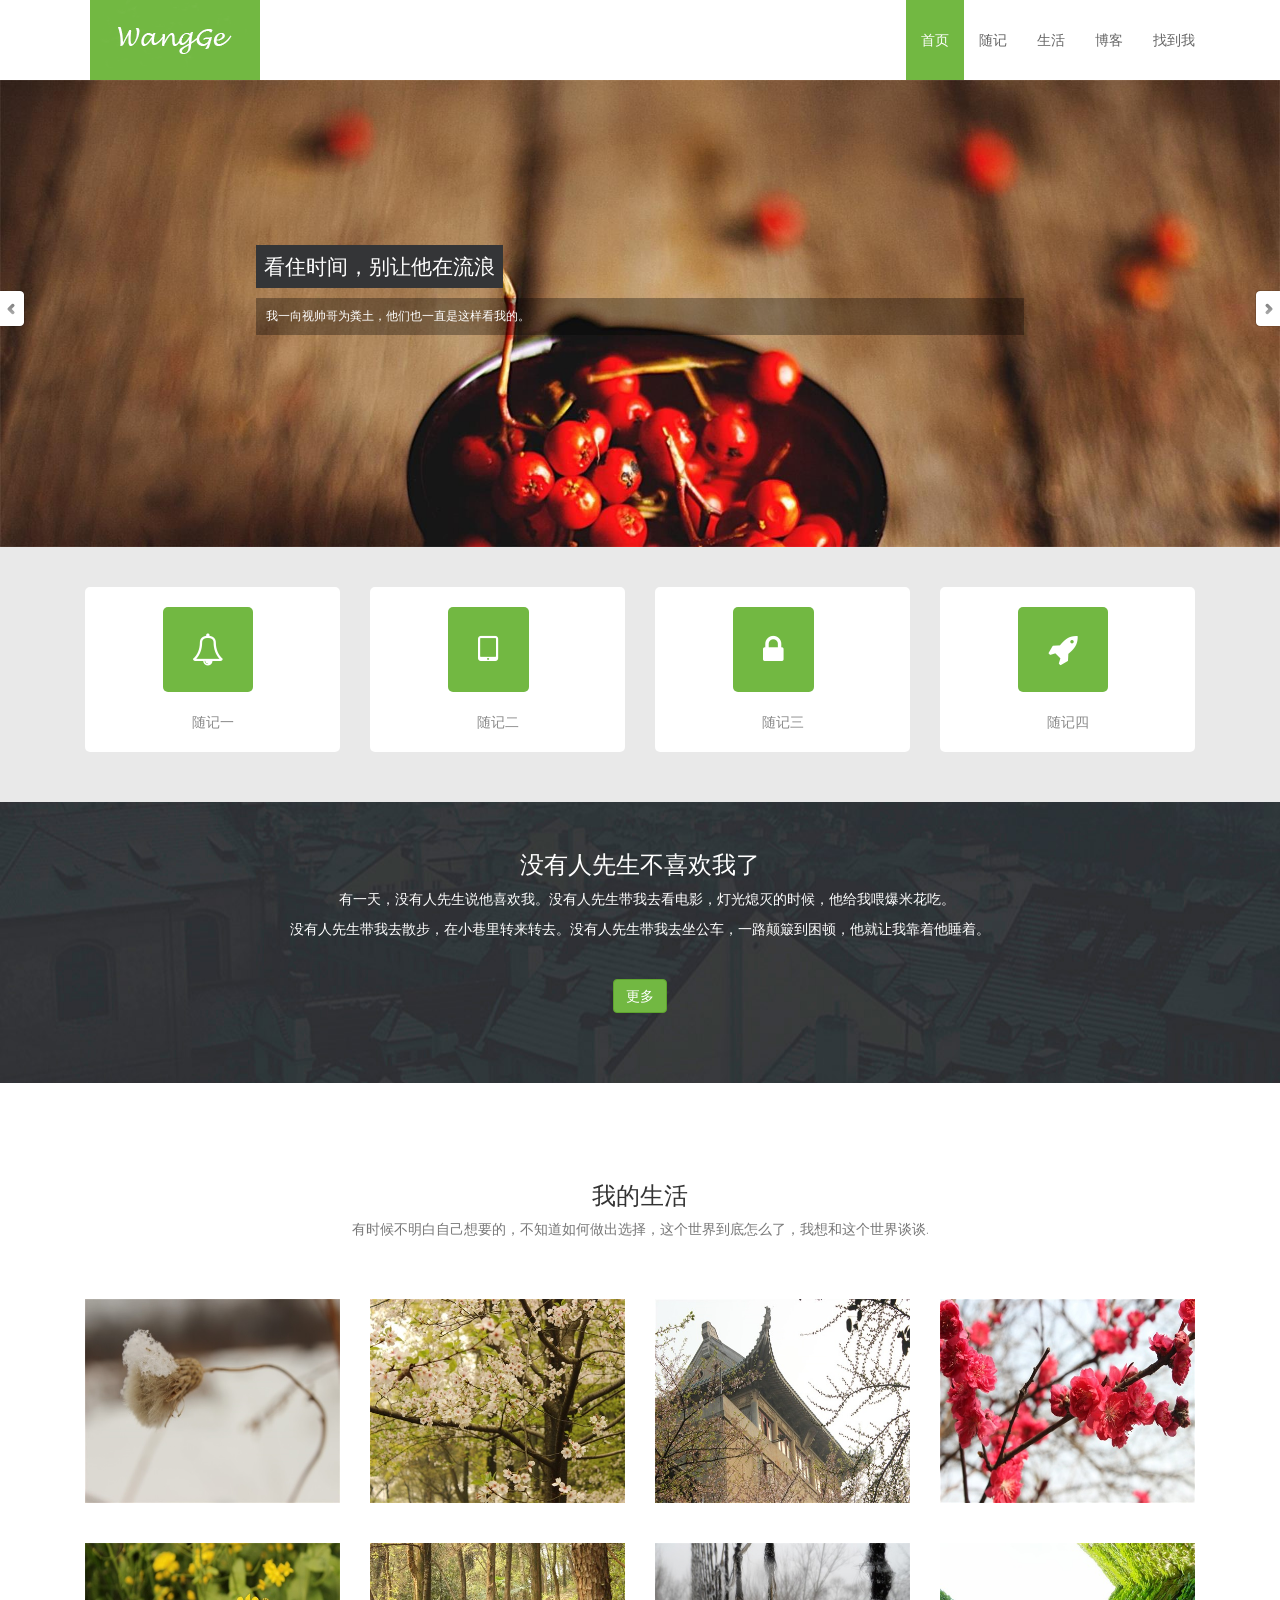
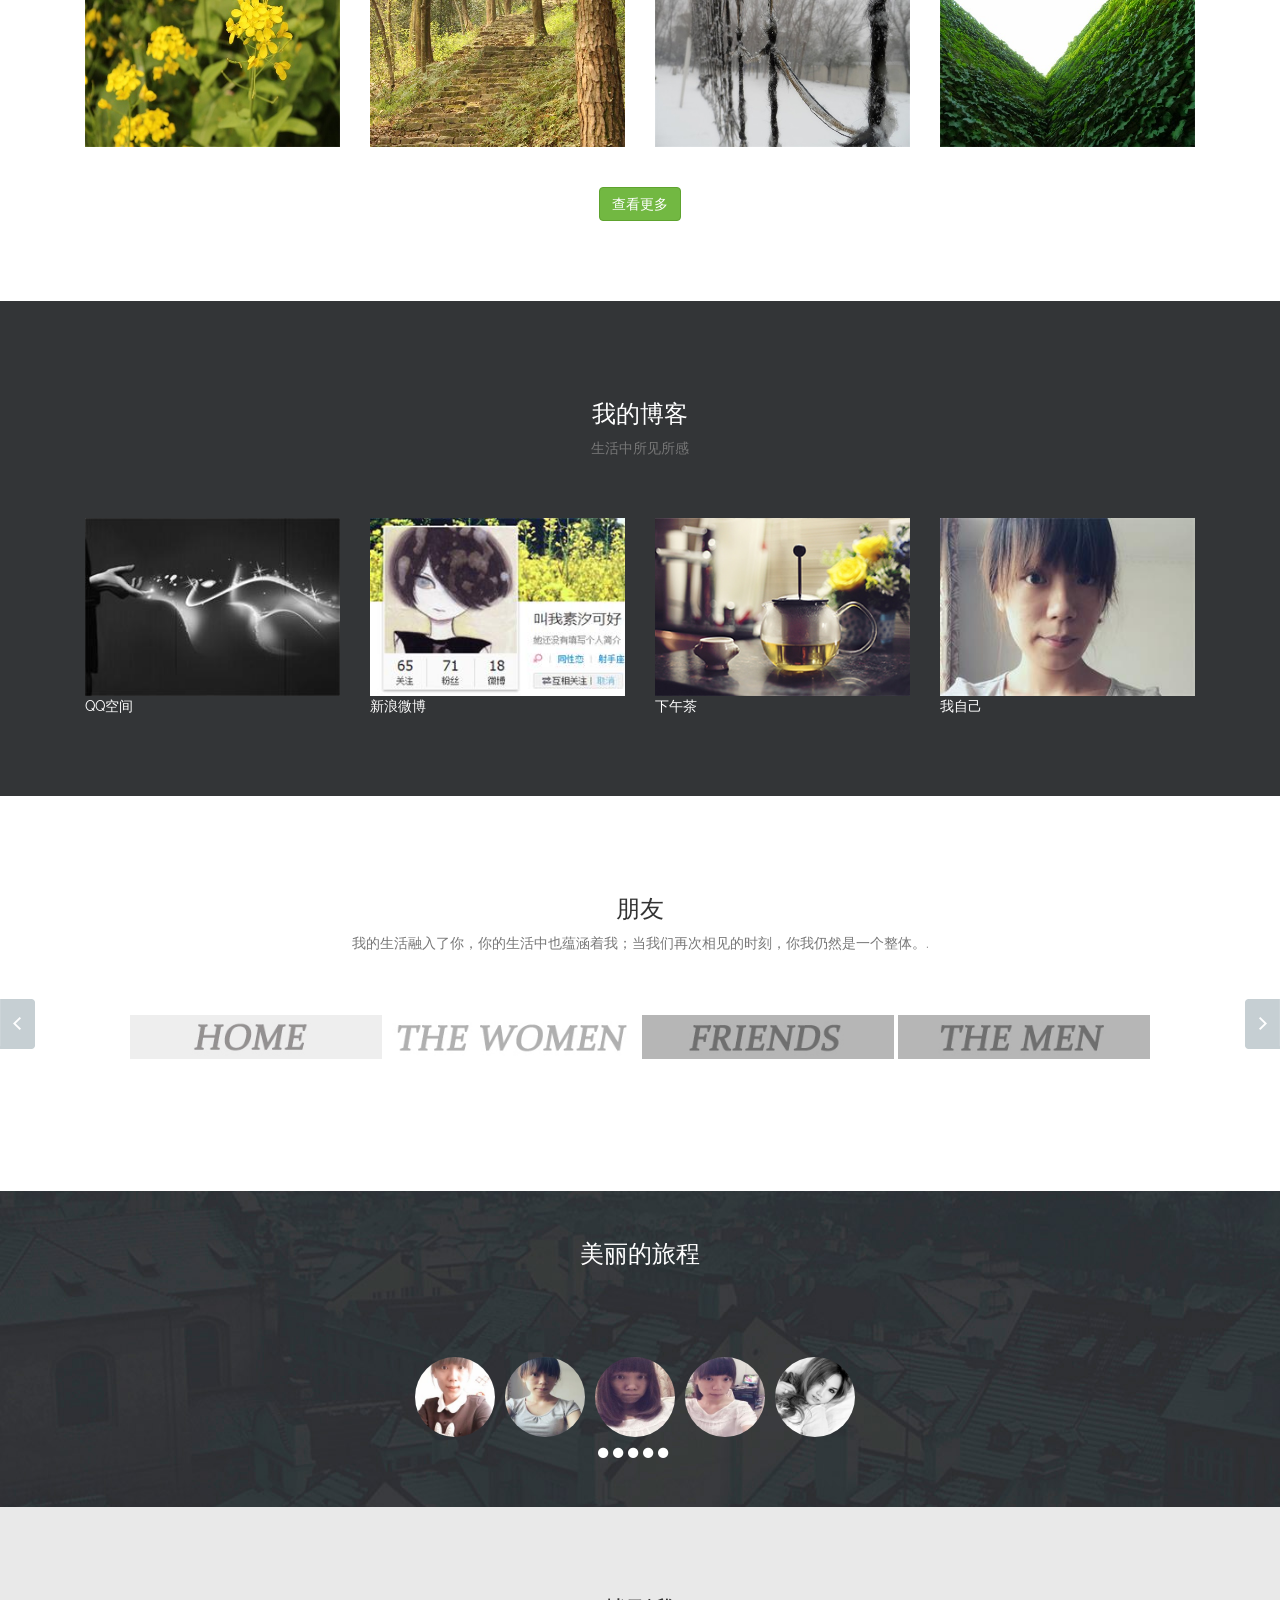
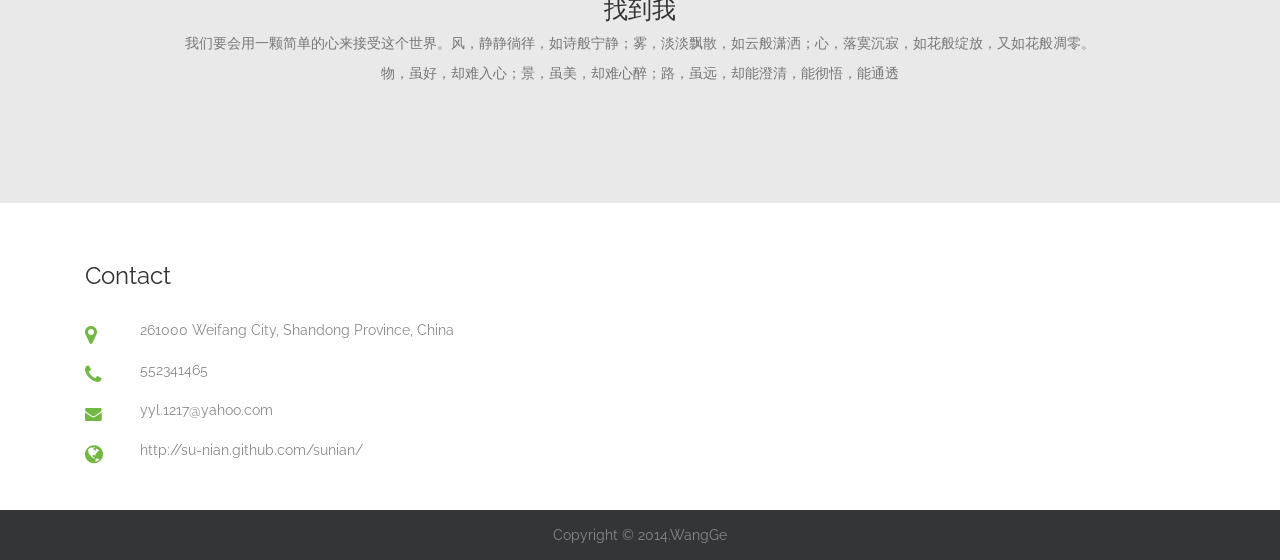
==== commit bf37642e: "modified index" ====
--- a/index.html
+++ b/index.html
@@ -391,7 +391,7 @@
         <div class="row">
           <div class="col-md-12">
             <div class="secHeader">
-              <h2 class="text-center">������</h2>
+              <h2 class="text-center">����</h2>
               <p class="text-center">�ҵ������������㣬���������Ҳ�̺����ң��������ٴ������ʱ�̣�������Ȼ��һ�����塣.</p>
             </div>
           </div>
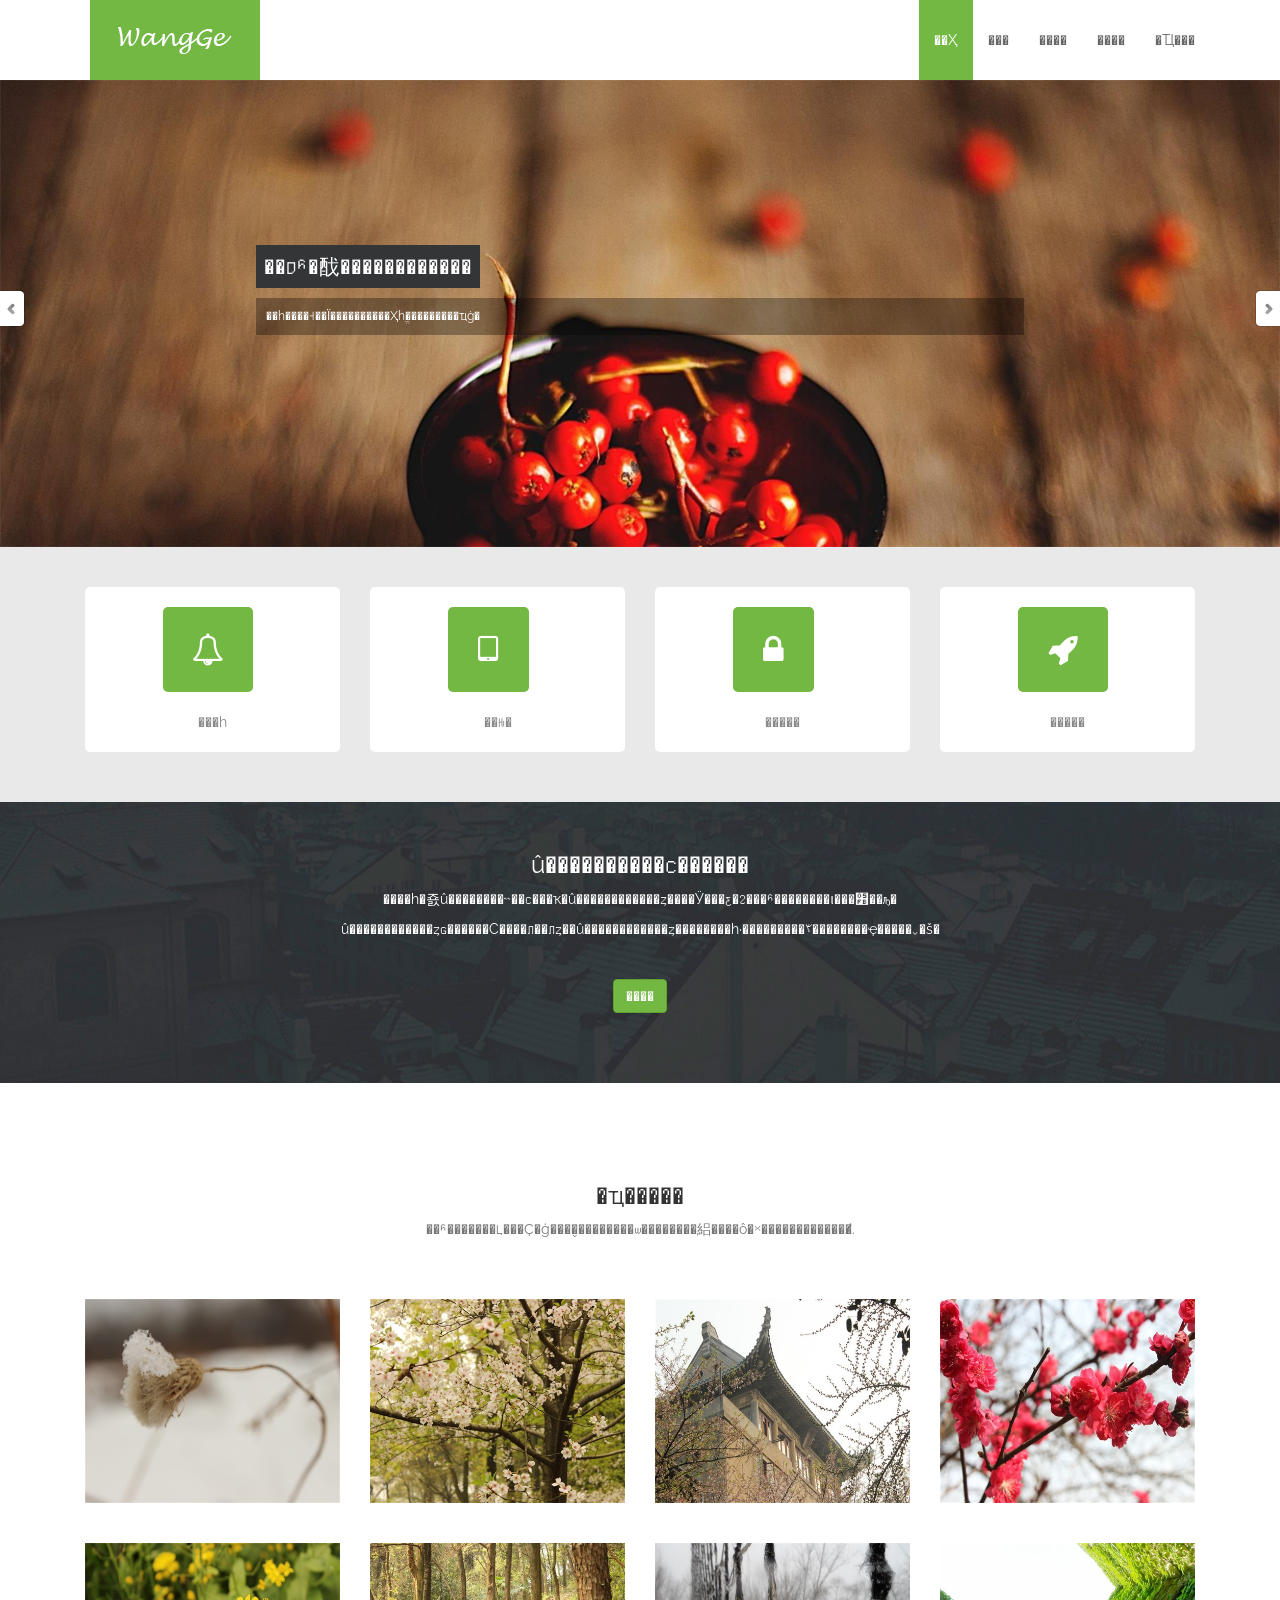
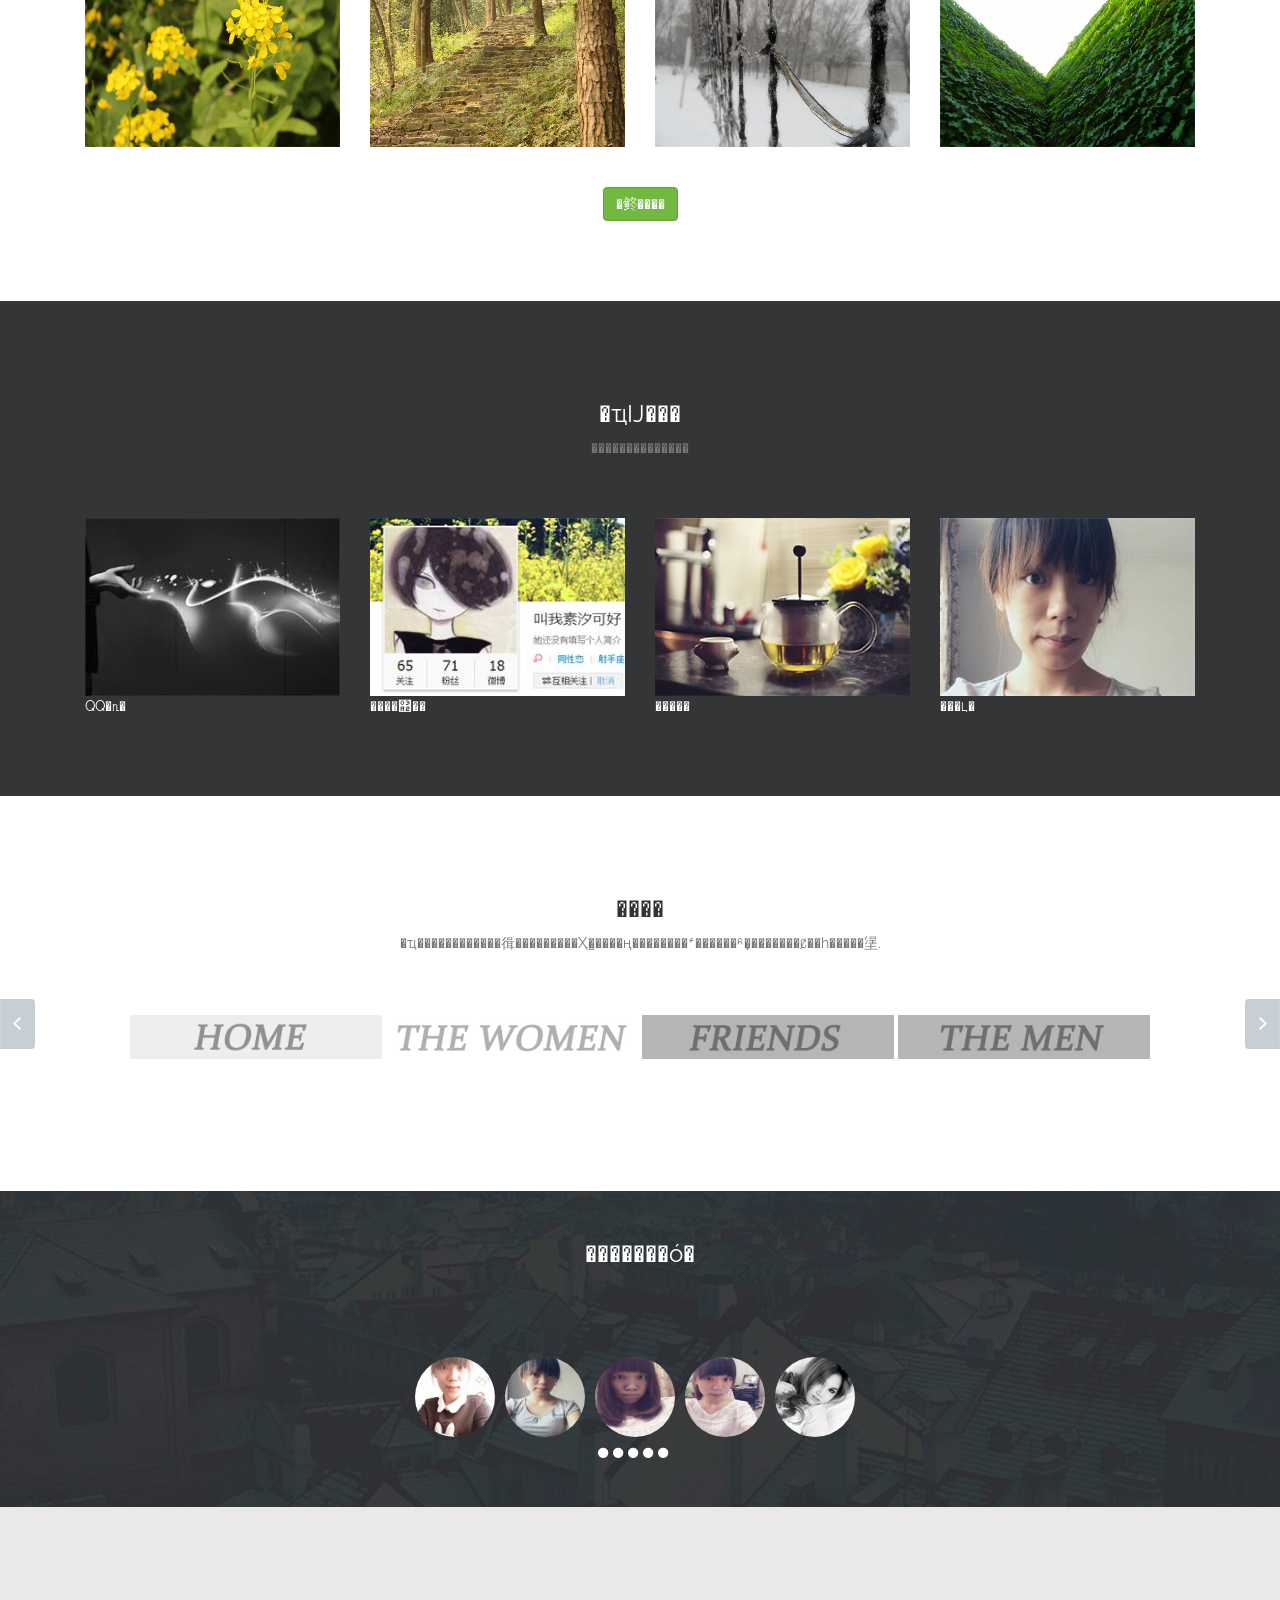
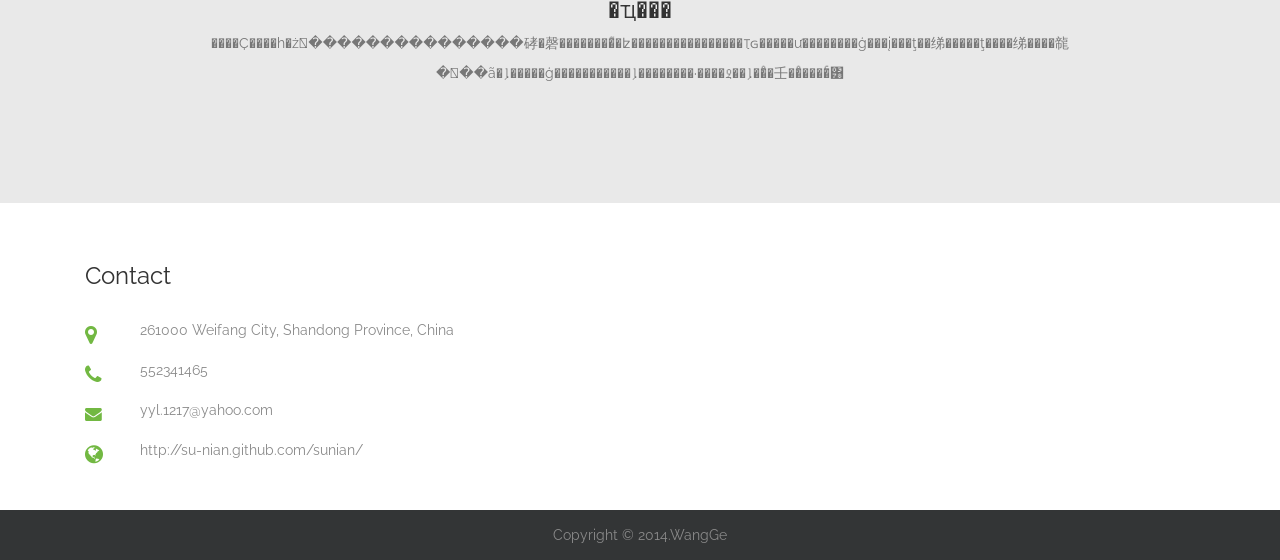
==== commit 4f757d7c: "modified charset" ====
--- a/index.html
+++ b/index.html
@@ -1,10 +1,10 @@
 <!DOCTYPE html>
-<html>
+<html lang="zh-CN">
   <head>
     <title>Wang Ge</title>
     <meta name="keywords" content="Wang Ge,������ϫ�ɺ�,��֮����˭�����" />
 	<meta name="description" content="�������ҳ" />
-    <meta charset="gb2312">
+    <meta charset="utf-8">
     <meta name="viewport" content="width=device-width, initial-scale=1.0">
     <!-- Bootstrap -->
     <link href="css/bootstrap.min.css" rel="stylesheet">
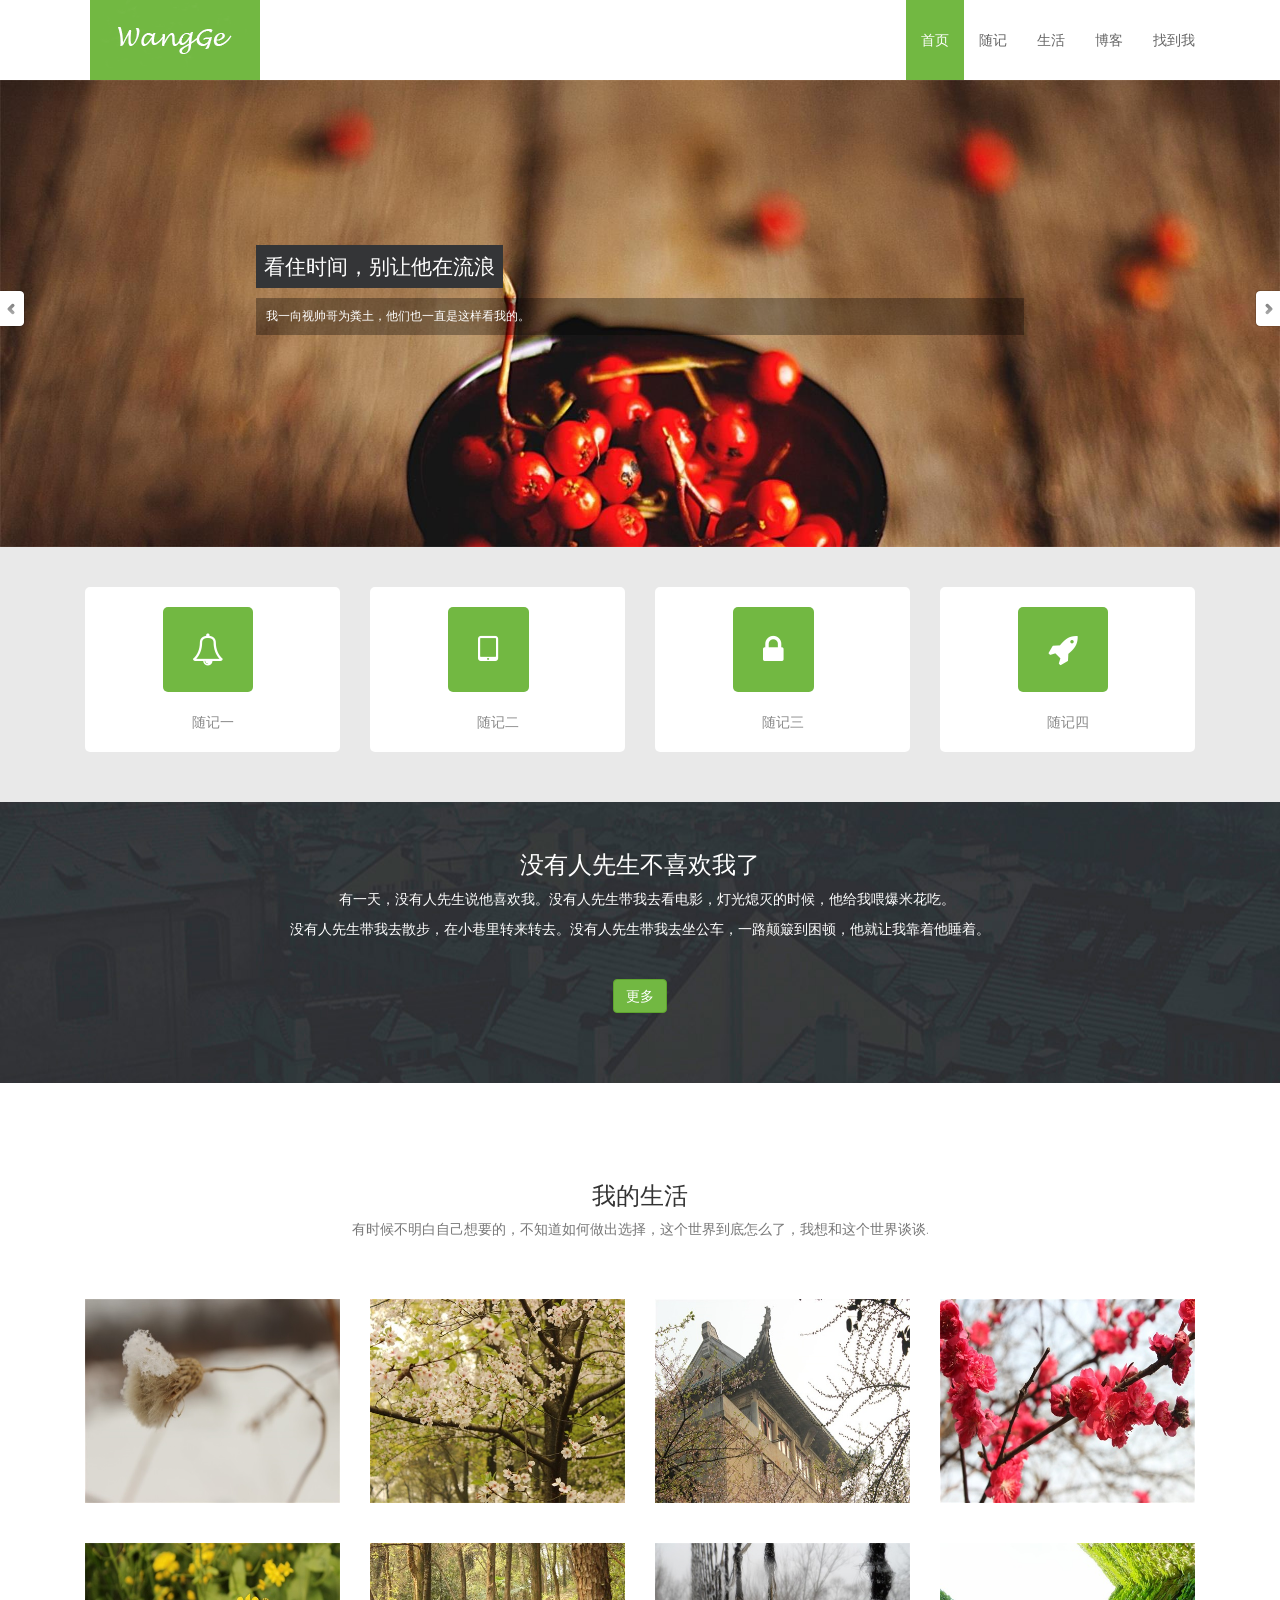
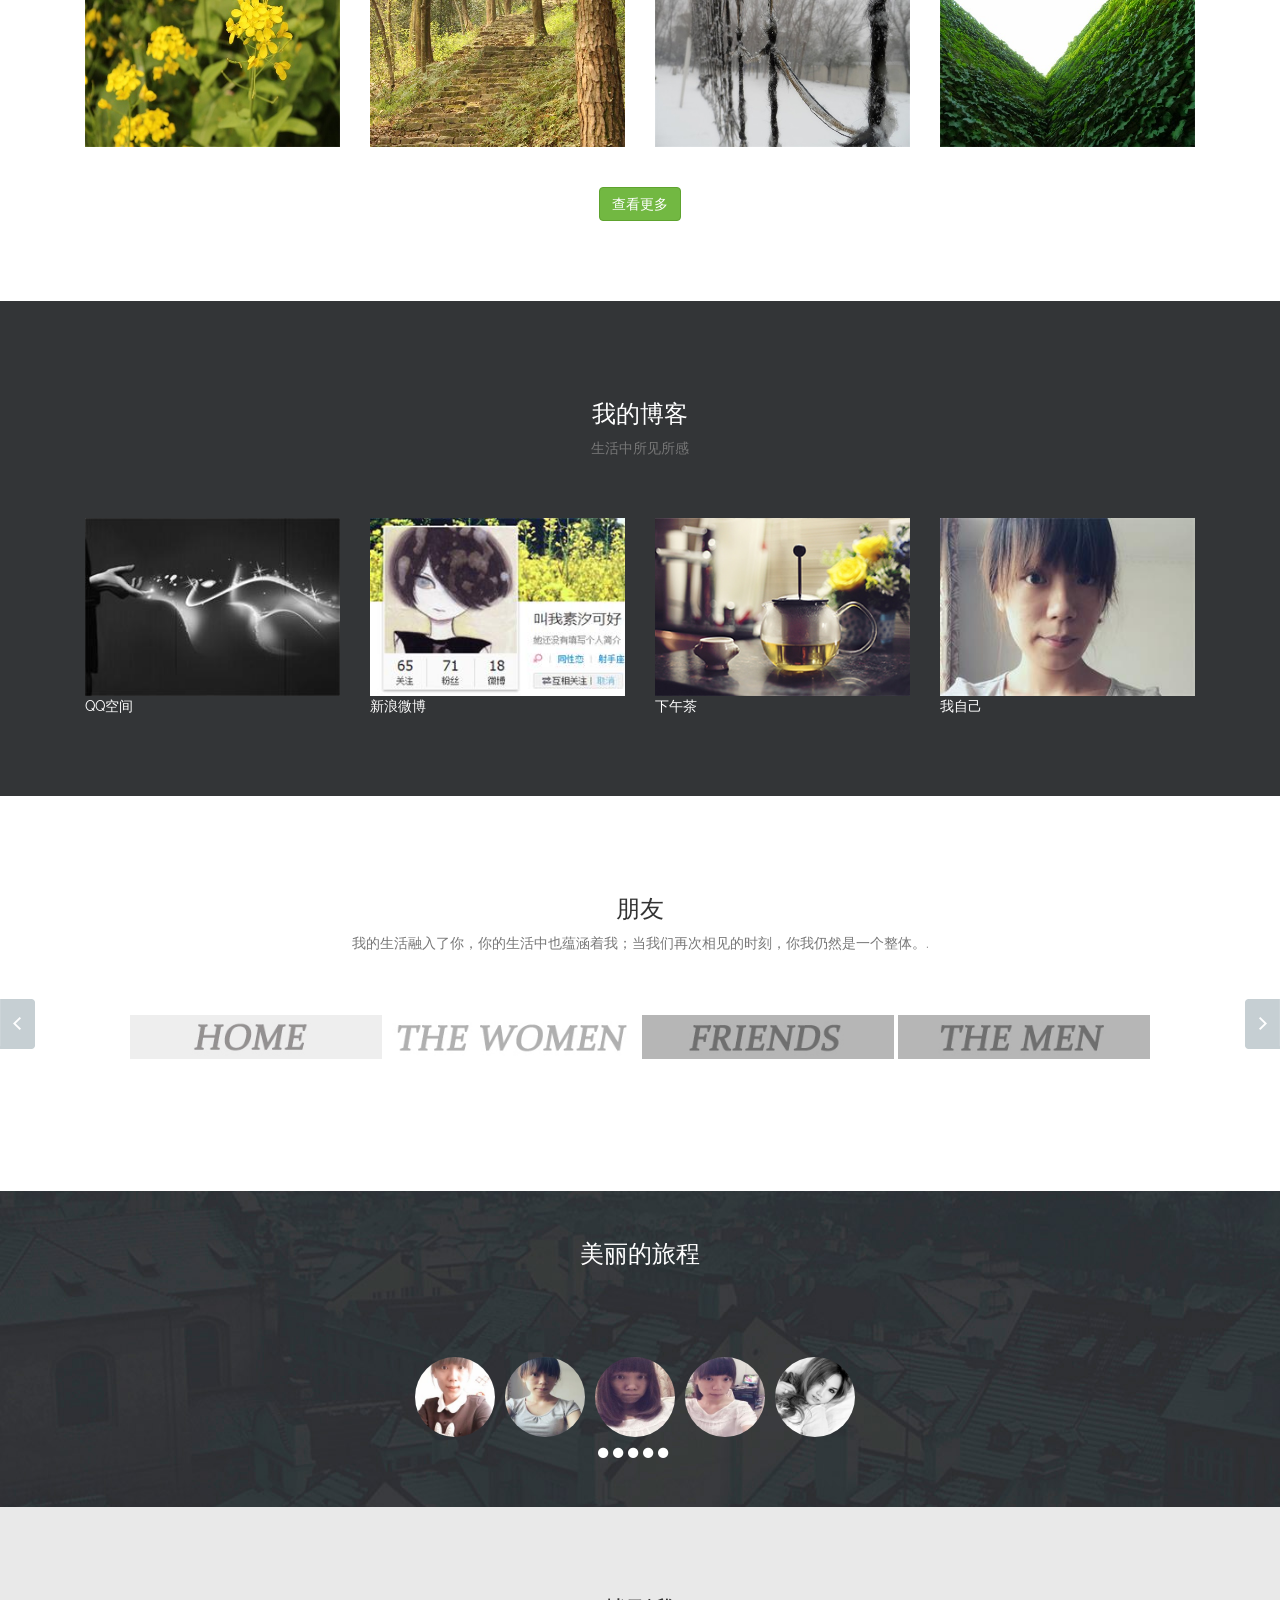
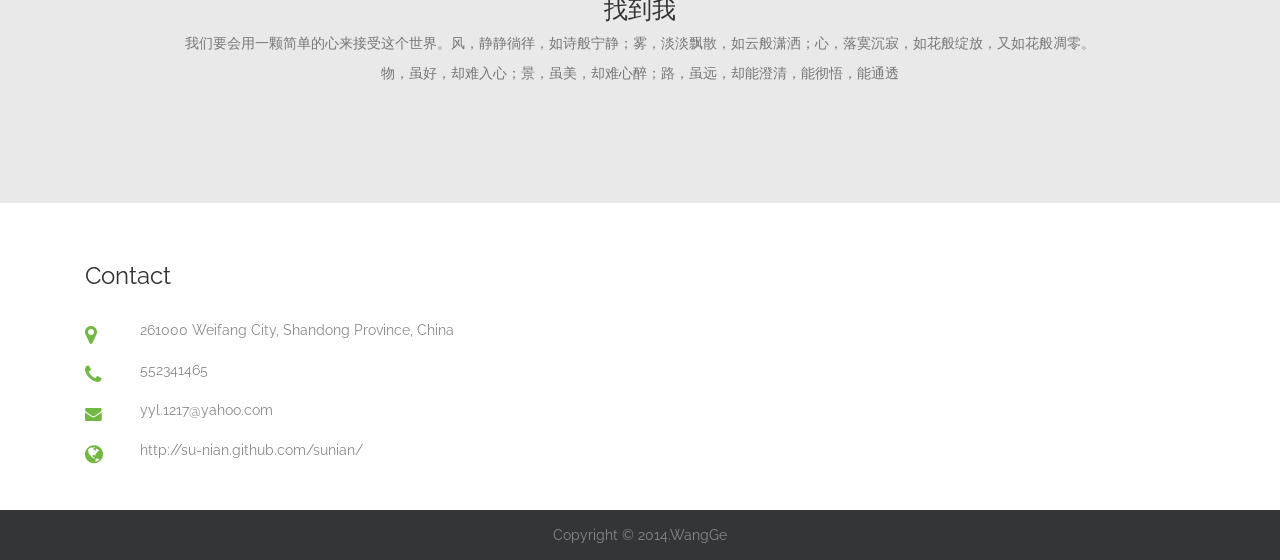
==== commit 2b84802d: "charset" ====
--- a/index.html
+++ b/index.html
@@ -1,10 +1,12 @@
 <!DOCTYPE html>
-<html lang="zh-CN">
-  <head>
-    <title>Wang Ge</title>
+<html lang="zh-CN">  <head>
+	<meta content="IE=11.0000" http-equiv="X-Ua-Compatible">
+	<meta charset="GB2312">
+	<meta http-equiv="X-Ua-Compatible" content="IE=edge">
+<title>Wang Ge</title>
     <meta name="keywords" content="Wang Ge,������ϫ�ɺ�,��֮����˭�����" />
 	<meta name="description" content="�������ҳ" />
-    <meta charset="utf-8">
+    
     <meta name="viewport" content="width=device-width, initial-scale=1.0">
     <!-- Bootstrap -->
     <link href="css/bootstrap.min.css" rel="stylesheet">
